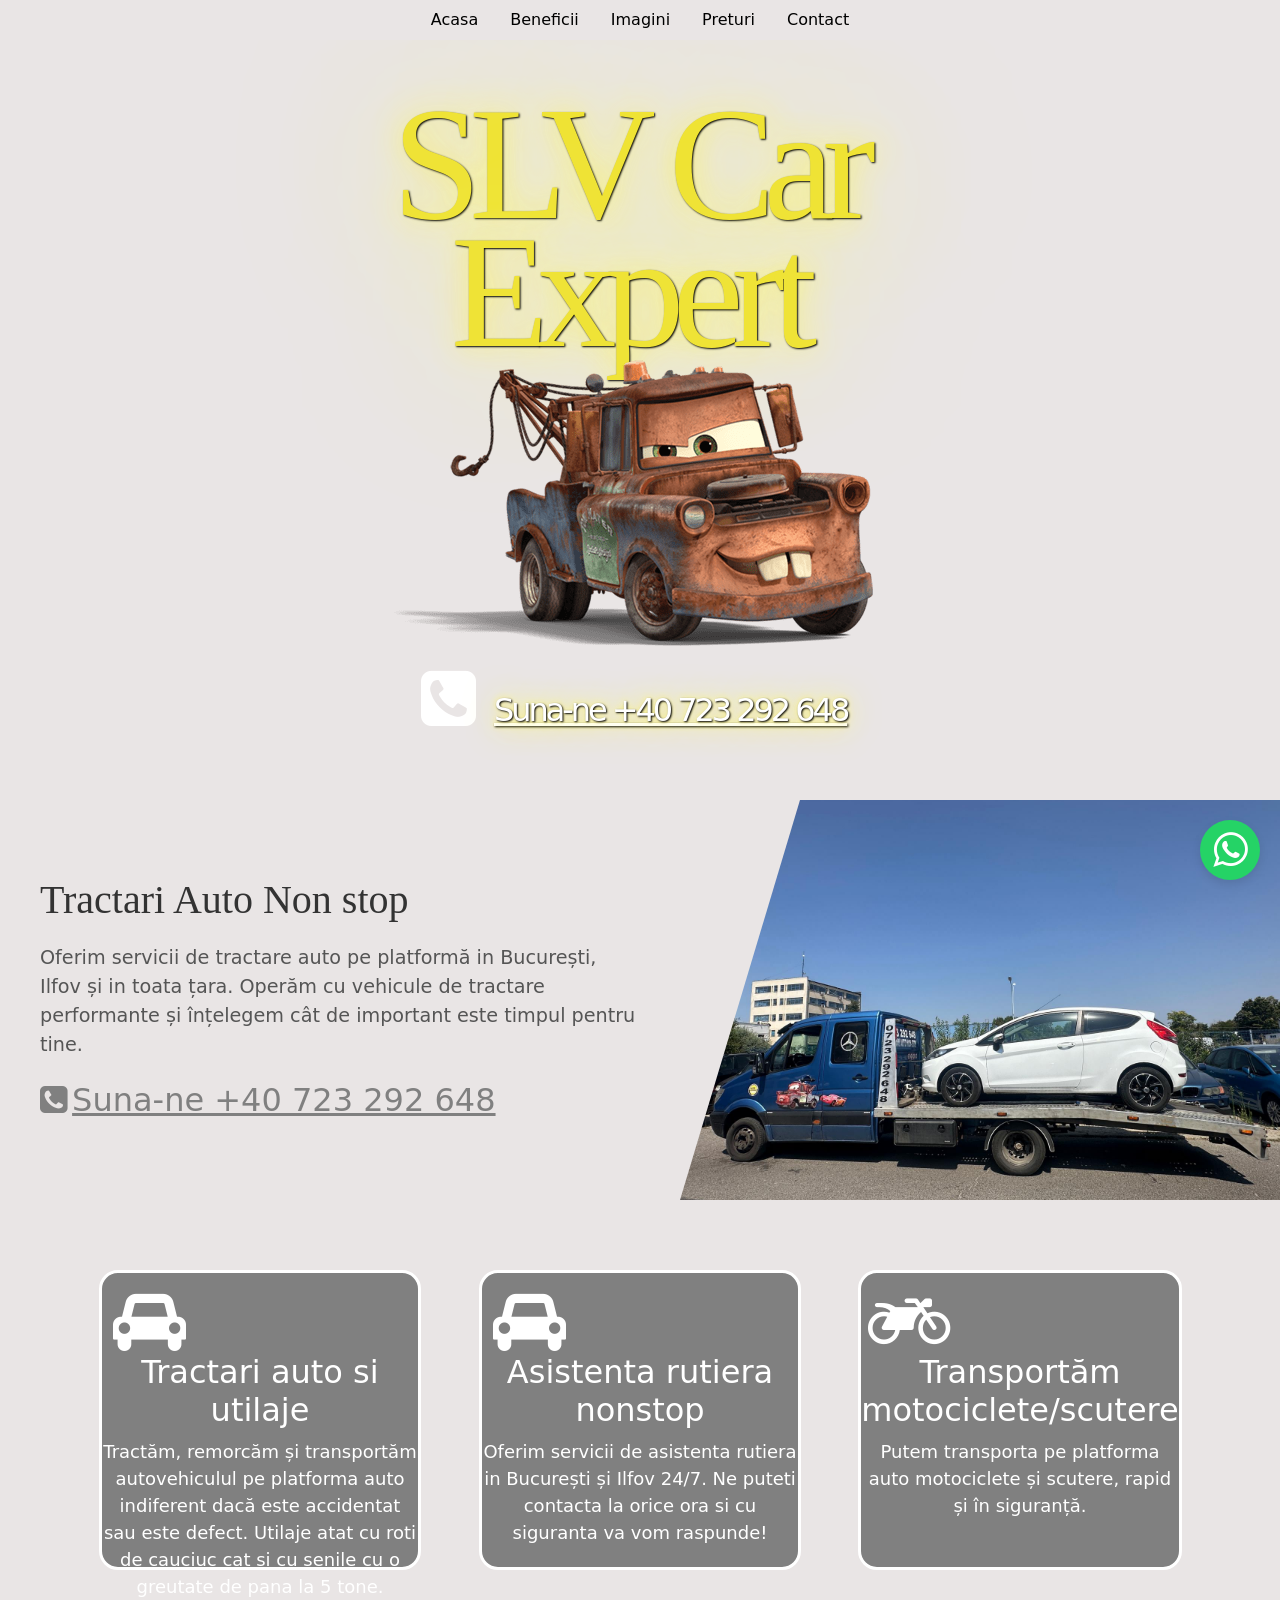
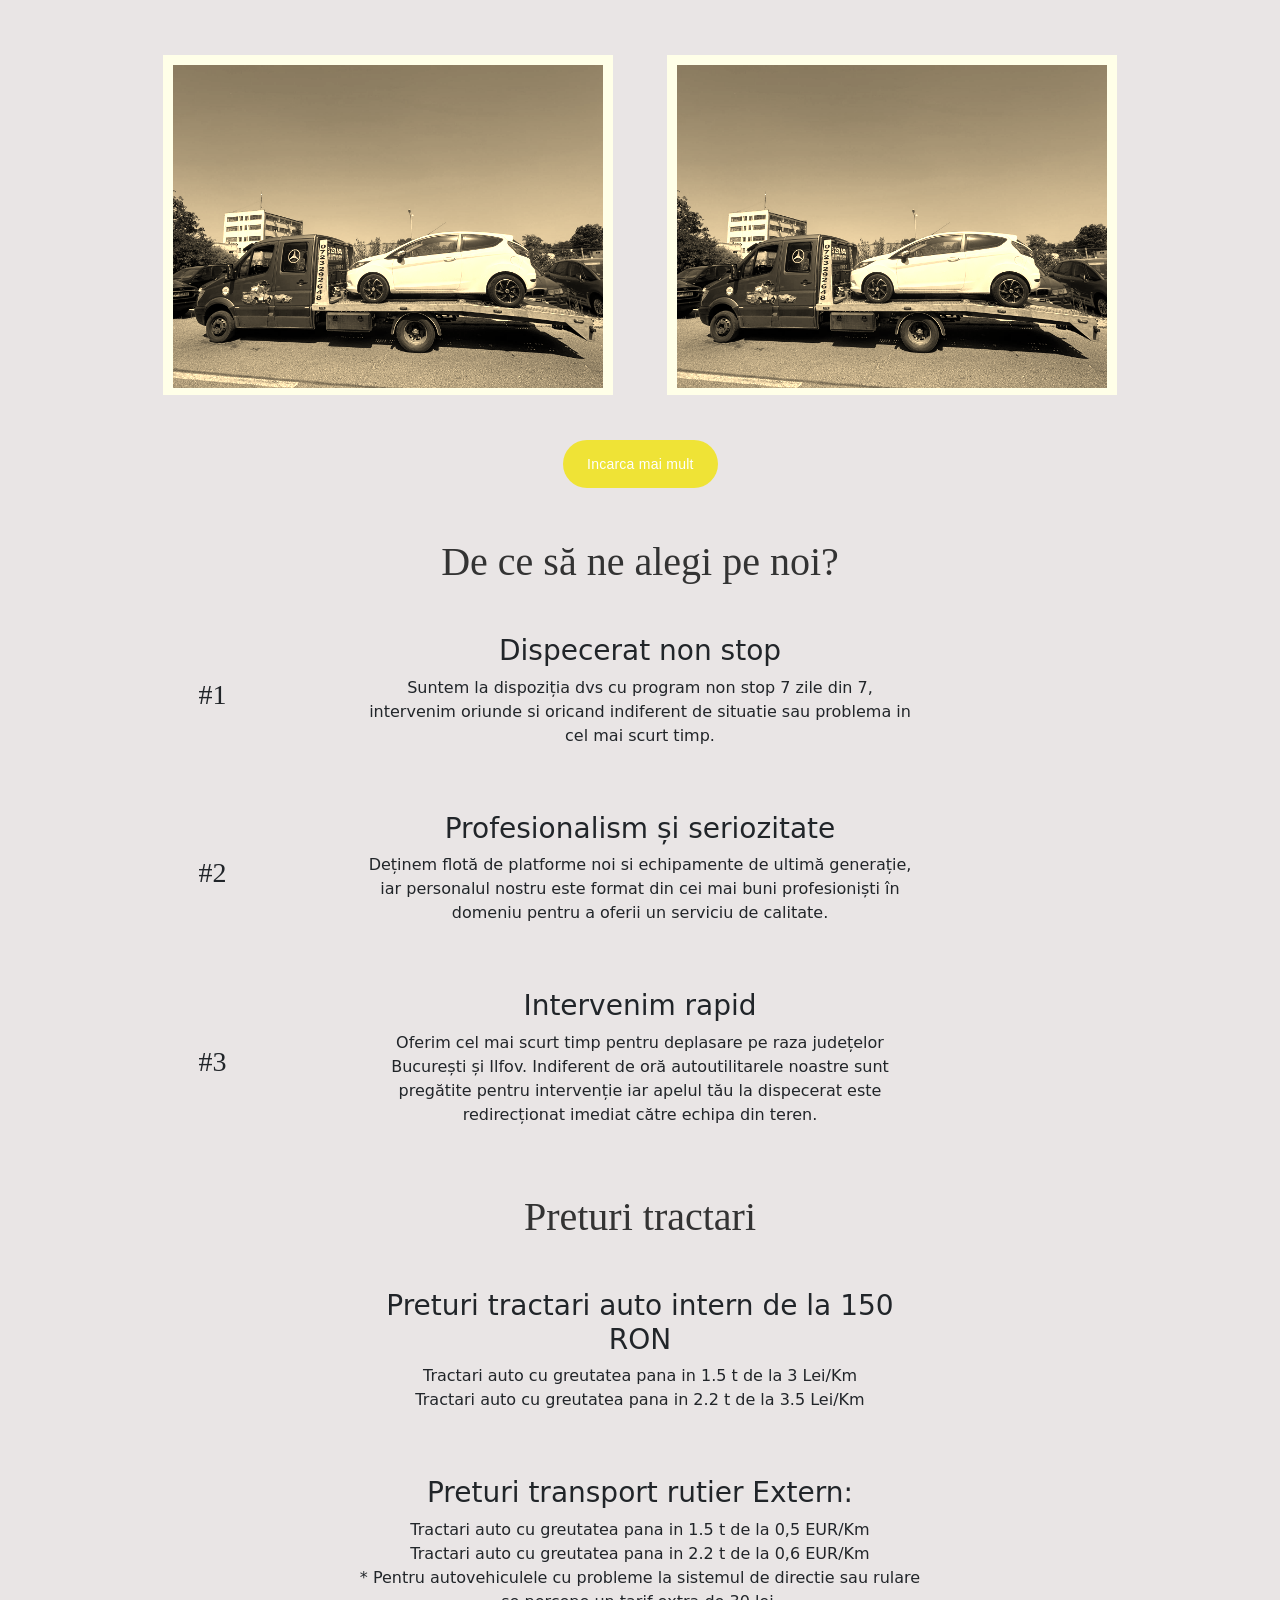
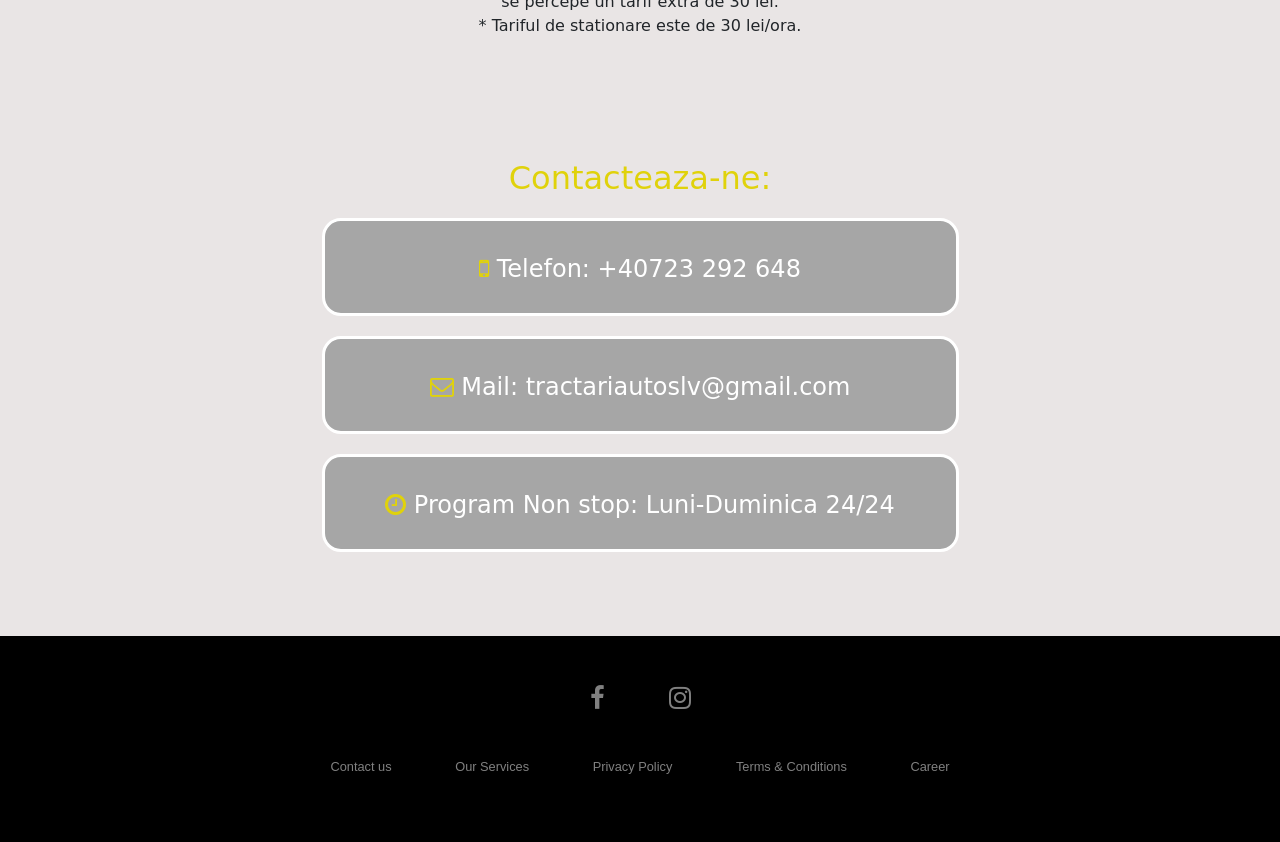
==== index.html @ a5799c64 "first commit" ====
<!DOCTYPE html>
<html>

<head>
    <link rel="stylesheet" href="https://cdnjs.cloudflare.com/ajax/libs/font-awesome/4.7.0/css/font-awesome.min.css">
    <link rel="stylesheet" type="text/css" href="styles.css" />
    <link rel="stylesheet" href="https://cdnjs.cloudflare.com/ajax/libs/font-awesome/4.7.0/css/font-awesome.min.css">

    <meta charset="utf-8">
    <meta name="viewport" content="width=device-width, initial-scale=1">
    <link href="https://cdn.jsdelivr.net/npm/bootstrap@5.0.2/dist/css/bootstrap.min.css" rel="stylesheet"
        integrity="sha384-EVSTQN3/azprG1Anm3QDgpJLIm9Nao0Yz1ztcQTwFspd3yD65VohhpuuCOmLASjC" crossorigin="anonymous">
</head>

<body>

    <ul class="nav justify-content-center">
        <li class="nav-item">
            <a class="nav-link active" href="#home">Acasa</a>
        </li>
        <li class="nav-item">
            <a class="nav-link" href="#benefits">Beneficii</a>
        </li>
        <li class="nav-item">
            <a class="nav-link" href="#galery">Imagini</a>
        </li>
        <li class="nav-item">
            <a class="nav-link" href="#price">Preturi</a>
        </li>
        <li class="nav-item">
            <a class="nav-link" href="#Contact">Contact</a>
        </li>
    </ul>
    <main>
        <a href="https://wa.me/40723292648" target="_blank" class="whatsapp-button">
            <i class="fa fa-whatsapp"></i>
        </a>
        <div id="home" class="home container-content content">
            <div class="row">
                <div class="col-lg-12 col-md-12 col-sm-12 col-xs-12">
                    <div class="row home-container">
                        <div class="col-lg-12 col-md-12 col-sm-12 col-xs-12">
                            <h1 class="home-title">
                                SLV Car
                            </h1>
                            <h1 id="blink_effect" class="home-title">
                                Expert
                            </h1>
                            <img src="./images/mater.png" alt="Image 1" class="img-fluid w-30">
                        </div>
                    </div>
                </div>
            </div>
            <div class="row">
                <div class="col-lg-12 col-md-12 col-sm-12 col-xs-12">
                    <div class="row home-container ">
                        <div class="col-lg-12 col-md-12 col-sm-12 col-xs-12">
                            <div class="col-lg-12 col-md-12 col-sm-12 col-xs-12">
                                <i class="fa fa-phone-square"></i>
                                <a href="tel:40723292648">Suna-ne +40 723 292 648</a>
                            </div>
                        </div>
                    </div>
                </div>
            </div>


        </div>
        <section class="section-diagonal section reveal">
            <div class="text-side">
                <h1 class="title">Tractari Auto Non stop</h1>
                <p>Oferim servicii de tractare auto pe platformă in București, Ilfov și in toata țara. Operăm cu
                    vehicule de tractare performante și înțelegem cât de important este timpul pentru tine.</p>
                <div class="col-lg-12 col-md-12 col-sm-12 col-xs-12 call-center">
                    <i class="fa fa-phone-square"></i>
                    <a href="tel:40723292648">Suna-ne +40 723 292 648</a>
                </div>
            </div>
            <div class="image-side">
                <img src="images/imgTractareAuto.jpeg" alt="Imagine exemplu" />
            </div>
        </section>

        <div id="benefits" class="container content section">
            <div class="row">
                <div class="col-lg-4 col-md-6 col-sm-12 col-xs-12 reveal">
                    <div class="container">
                        <div class="benefits">
                            <i class="fa fa-car"></i>
                            <h2>Tractari auto si utilaje</h2>
                            <p>Tractăm, remorcăm și transportăm autovehiculul pe platforma auto indiferent dacă este
                                accidentat sau este defect.
                                Utilaje atat cu roti de cauciuc cat si cu senile cu o greutate de pana la 5 tone.</p>
                        </div>
                    </div>
                </div>
                <div class="col-lg-4 col-md-6 col-sm-12 col-xs-12 reveal">
                    <div class="container">
                        <div class=" benefits">
                            <i class="fa fa-car"></i>
                            <h2>Asistenta rutiera nonstop</h2>
                            <p>Oferim servicii de asistenta rutiera in București și Ilfov 24/7. Ne puteti contacta la
                                orice ora si cu siguranta va vom raspunde!</p>
                        </div>
                    </div>
                </div>
                <div class="col-lg-4 col-md-6 col-sm-12 col-xs-12 reveal">
                    <div class="container">
                        <div class=" benefits">
                            <i class="fa fa-motorcycle"></i>
                            <h2>Transportăm motociclete/scutere</h2>
                            <p>Putem transporta pe platforma auto motociclete și scutere, rapid și în siguranță.</p>
                        </div>
                    </div>
                </div>
            </div>


        </div>
        <div id="galery" class="container content">
            <div class="row">
                <div class="col-lg-6 col-md-4 col-sm-8 col-xs-8 reveal">
                    <div class="position-relative gallery-item img-custom " style="cursor: pointer;">
                        <img src="./images/imgTractareAuto.jpeg" alt="Image 1" class="w-100">

                    </div>
                </div>
                <div class="col-lg-6 col-md-4 col-sm-8 col-xs-8 reveal">
                    <div class="position-relative gallery-item img-custom" style="cursor: pointer;">
                        <img src="./images/imgTractareAuto.jpeg" alt="Image 1" class="w-100">

                    </div>
                </div>
            </div>

            <div id='loadMoreContainer' class="container space">
                <div class="row">
                    <div class="col-lg-12 col-md-12 col-sm-12 col-xs-12 reveal">
                        <button id="loadMore" class="custom-button">Incarca mai mult</button>
                    </div>

                </div>
            </div>
            <div id="galeryMore" class="hidden">
                <div class="row">
                    <div class="col-lg-6 col-md-4 col-sm-8 col-xs-8 reveal">
                        <div class="position-relative gallery-item img-custom " style="cursor: pointer;">
                            <img src="./images/imgTractareAuto.jpeg" alt="Image 1" class="w-100">

                        </div>
                    </div>
                    <div class="col-lg-6 col-md-4 col-sm-8 col-xs-8 reveal">
                        <div class="position-relative gallery-item img-custom" style="cursor: pointer;">
                            <img src="./images/imgTractareAuto.jpeg" alt="Image 1" class="w-100">

                        </div>
                    </div>
                </div>
                <div class="container">
                    <div class="row">
                        <div class="col-lg-12 col-md-12 col-sm-12 col-xs-12 reveal">
                            <button id="hideMore" class="custom-button">Ascundeti</button>
                        </div>

                    </div>
                </div>
            </div>

        </div>
        <div id="about"
            class="reveal container content section d-flex flex-column justify-content-center align-items-center">
            <div class="about-item">
                <h1 class="title">De ce să ne alegi pe noi?</h1>
                <div class="row mt-5 reveal">
                    <div class="col-lg-3 d-flex align-items-center justify-content-center section-number">
                        <h3>#1</h3>
                    </div>
                    <div class="col-lg-6">
                        <h3>Dispecerat non stop</h3>
                        <p>Suntem la dispoziția dvs cu program non stop 7 zile din 7, intervenim oriunde si oricand
                            indiferent de situatie sau problema in cel mai scurt timp.</p>
                    </div>
                </div>
                <div class="row mt-5 reveal">
                    <div class="col-lg-3 d-flex align-items-center justify-content-center section-number">
                        <h3>#2</h3>
                    </div>
                    <div class="col-lg-6">
                        <h3>Profesionalism și seriozitate</h3>
                        <p>Deținem flotă de platforme noi si echipamente de ultimă generație, iar personalul nostru este
                            format din cei mai buni profesioniști în domeniu pentru a oferii un serviciu de calitate.
                        </p>
                    </div>
                </div>
                <div class="row mt-5 reveal">
                    <div class="col-lg-3 d-flex align-items-center justify-content-center section-number">
                        <h3>#3</h3>
                    </div>
                    <div class="col-lg-6">
                        <h3>Intervenim rapid</h3>
                        <p>Oferim cel mai scurt timp pentru deplasare pe raza județelor București și Ilfov. Indiferent
                            de oră autoutilitarele noastre sunt pregătite pentru intervenție iar apelul tău la
                            dispecerat este redirecționat imediat către echipa din teren.</p>
                    </div>
                </div>
            </div>
        </div>

        <div id="price"
            class="reveal container content section d-flex flex-column justify-content-center align-items-center">
            <div class="about-item">
                <h1 class="title">Preturi tractari</h1>
                <div class="row mt-5 reveal">
                    <div class="col-lg-2"></div>
                    <div class="col-lg-8">
                        <h3>Preturi tractari auto intern de la 150 RON</h3>
                        <p>Tractari auto cu greutatea pana in 1.5 t de la 3 Lei/Km<br>
                            Tractari auto cu greutatea pana in 2.2 t de la 3.5 Lei/Km</p>
                    </div>
                </div>
                <div class="row mt-5 reveal">
                    <div class="col-lg-2"></div>
                    <div class="col-lg-8">
                        <h3>Preturi transport rutier Extern:</h3>
                        <p>Tractari auto cu greutatea pana in 1.5 t de la 0,5 EUR/Km<br>
                            Tractari auto cu greutatea pana in 2.2 t de la 0,6 EUR/Km<br>

                            * Pentru autovehiculele cu probleme la sistemul de directie sau rulare se percepe un tarif
                            extra de 30 lei.<br>
                            * Tariful de stationare este de 30 lei/ora.
                        </p>
                    </div>
                </div>
            </div>
        </div>

        <div id="Contact" class="flex-container content space">
            <div class="row reveal">
                <div class="col-lg-12 col-md-12 col-sm-12 col-xs-12">
                    <p class="contact-p">
                        Contacteaza-ne:
                    </p>
                </div>
            </div>


            <div class="row reveal">
                <div class="col-lg-6 col-md-6 col-sm-12 col-xs-12 contact-area mx-auto">
                    <p class="contact-item-p">
                        <i class="fa fa-mobile contact-item-i"></i> Telefon: +40723 292 648
                    </p>
                </div>
            </div>

            <div class="row reveal">
                <div class="col-lg-6 col-md-6 col-sm-12 col-xs-12 contact-area mx-auto">

                    <p class="contact-item-p">
                        <i class="fa fa-envelope-o"></i> Mail: tractariautoslv@gmail.com
                    </p>
                </div>
            </div>

            <div class="row reveal">
                <div class="col-lg-6 col-md-6 col-sm-12 col-xs-12 contact-area mx-auto">

                    <p class="contact-item-p">
                        <i class="fa fa-clock-o"></i> Program Non stop: Luni-Duminica 24/24
                    </p>
                </div>
            </div>








    </main>
    <footer>
        <div class="footer content">
            <div class="row">
                <ul>
                    <li><a href="#"><i class="fa fa-facebook"></i></a></li>
                    <li><a href="#"><i class="fa fa-instagram"></i></li>
                </ul>
            </div>

            <div class="row">
                <ul>

                    <li><a href="tel:40742188065">Contact us</a></li>
                    <li><a href="#">Our Services</a></li>
                    <li><a href="#">Privacy Policy</a></li>
                    <li><a href="#">Terms & Conditions</a></li>
                    <li><a href="#">Career</a></li>
                </ul>
            </div>

        </div>
    </footer>
    <!-- Bootstrap JavaScript -->

    <script src="jquery-3.7.1.js"></script>
    <script src="code.js"></script>

    <script src="https://cdn.jsdelivr.net/npm/bootstrap@5.0.2/dist/js/bootstrap.bundle.min.js"
        integrity="sha384-MrcW6ZMFYlzcLA8Nl+NtUVF0sA7MsXsP1UyJoMp4YLEuNSfAP+JcXn/tWtIaxVXM"
        crossorigin="anonymous"></script>
</body>

</html>
---- styles.css ----
h1 {
	color: blue
}

.btn.outline {
	background: none;
	padding: 12px 22px;
}

.btn-primary.outline {
	border: 2px solid #424344;
	color: white
}

	.btn-primary.outline:hover, .btn-primary.outline:focus, .btn-primary.outline:active, .btn-primary.outline.active, .open > .dropdown-toggle.btn-primary {
		color: #424344;
		border-color: #424344;
	}

	.btn-primary.outline:active, .btn-primary.outline.active {
		border-color: #424344;
		color: white;
		box-shadow: none;
	}

.container {
	display: flex;
	flex-wrap: wrap;
	justify-content: center;
	align-items: center;
}

article p {
	color: black;
	text-align: center;
	size: 5px;
}

.popUpMessage {
	opacity: 0.8;
	width: 100px;
	height: 75px;
	border: 1px solid;
	background-color: #837e7e;
	border-color: #c4bec0;
	border-radius: 0.5cm;
	box-shadow: 1px 1px 2px rgb(255, 255, 255), 0 0 1em #c4bec0, 0 0 0.2em #c8c2c3;
	;
	;
	text-align: center;
	color: #fff;
	margin-top: 20px;
}

#about {
	text-align: center;
}
#price {
	text-align: center;
}

.close {
	position: absolute;
	top: 0;
	right: 0;
	display: block;
	width: 50px;
	height: 50px;
	font-size: 0;
}

	.close:before,
	.close:after {
		position: absolute;
		top: 50%;
		left: 50%;
		width: 5px;
		height: 20px;
		background-color: #F0F0F0;
		transform: rotate(45deg) translate(-50%, -50%);
		transform-origin: top left;
		content: '';
	}

	.close:after {
		transform: rotate(-45deg) translate(-50%, -50%);
	}

.hidden {
	display: none;
}

.nav{
	background-color: #e9e5e5;
}

.nav-link {
    color: black !important;
}

.call-center{
	color: grey;
}
.call-center a{
	color: grey;
	font-size: 2rem;
}
.call-center i{
	color: grey;
	font-size: 2rem;
}
 .section-diagonal {
      display: flex;
      height: 400px;
      overflow: hidden;
    }

    .text-side {
      flex: 1;
      background: #e9e5e5;
      padding: 40px;
      display: flex;
      flex-direction: column;
      justify-content: center;
      z-index: 2;

    }

    .title {
      margin: 0 0 20px;
      font-size: 2.5rem;
      color: #333;
    }
	

    .text-side p {
      font-size: 1.2rem;
      color: #555;
    }

    .image-side {
      flex: 1;
      position: relative;
      overflow: hidden;
      clip-path: polygon(20% 0%, 100% 0%, 100% 100%, 0% 100%);
      /* asta taie colțul stâng sus în diagonală */
    }

    .image-side img {
      width: 100%;
      height: 100%;
      object-fit: cover;
      display: block;
    }

    /* Responsive: pe ecrane mici devine coloană */
    @media (max-width: 768px) {
      .section-diagonal {
        flex-direction: column;
        height: auto;
      }

      .image-side {
        clip-path: none;
        height: 200px;
      }

      .text-side {
        padding: 20px;
      }
	}


.custom-button {
	align-items: center;
	appearance: none;
	background-color: #efe336;
	border-radius: 24px;
	border-style: none;

	color: white;
	cursor: pointer;
	display: inline-flex;
	fill: currentcolor;
	font-family: "Google Sans",Roboto,Arial,sans-serif;
	font-size: 14px;
	font-weight: 500;
	height: 48px;
	justify-content: center;
	letter-spacing: .25px;
	line-height: normal;
	max-width: 100%;
	overflow: visible;
	padding: 2px 24px;
	position: relative;
	text-align: center;
	text-transform: none;
	transition: box-shadow 280ms cubic-bezier(.4, 0, .2, 1),opacity 15ms linear 30ms,transform 270ms cubic-bezier(0, 0, .2, 1) 0ms;
	user-select: none;
	-webkit-user-select: none;
	touch-action: manipulation;
	width: auto;
	will-change: transform,opacity;
	z-index: 0;
}

	.custom-button:hover {
		background: #F6F9FE;
		color: #efe336;
	}


.home {
	top: 0;
	left: 0;
	bottom: 0;
}

.home-container {
	width: 100%;
	margin-left: 5px;
	margin-right: 5px;
	margin-top: 20px;
	margin-bottom: 20px;
	text-align: center;
}

.home-title {
	letter-spacing: -.15ch;
	line-height: .75;
	text-shadow: 1px 1px 2px black, 0 0 1em #faf065, 0 0 0.2em #f8f077;
	color: #efe336;
	font-size: 10em;
}

.blink-effect {
	letter-spacing: -.15ch;
	line-height: .75;
	text-shadow: none;
	text-shadow: 1px 1px 2px black, 0 0 1em white, 0 0 0.2em rgba(255, 255, 255, 0.688);
	color: black;
	font-size: 10em;
}

.contact-p {
	text-align: center;
	width: 100%;
	padding-top: 20px;
	color: #e0d20b;
	font-size: 2em;
}

.contact-item-p {
	text-align: center;
	width: 100%;
	padding-top: 20px;
	color: #FFFFFF;
	font-size: 1.5em;
}
.contact-item-p i{
	color: #e0d20b;
}

.contact-item-i {
	font-size: 1.7em;
}

.flex-container {
	width: 100%;
	padding-right: 15px;
	padding-left: 15px;
	margin-right: auto;
	margin-left: auto;
}

.home-container a {
	letter-spacing: -.15ch;
	line-height: .75;
	text-shadow: 1px 1px 2px black, 0 0 1em #faf065, 0 0 0.2em #f8f077;
	color: white;
	font-size: 2em;
}

.home-container i {
	font-size: 4em;
	margin: 0% 1%;
	color: white;
}

.section {
	margin-bottom: 50px;
	margin-top: 50px;
}

.image-background {
	background-image: url("https://media.geeksforgeeks.org/wp-content/uploads/20240322101847/Default_An_illustration_depictin-(2)-660.jpg");
}

.img-custom {
	width: 450px;
	height: 340px;
	margin: 15px;
	border: 10px solid #fefae0;
	-webkit-filter: sepia(100%);
	filter: sepia(100%);
	transition-duration: 1s;
	position: absolute;
}

@media screen and (max-width: 600px) {
	.img-custom {
		width: 373px;
		height: 280px;
	}
}

@media screen and (max-width: 420px) {
	.img-custom {
		width: 320px;
		height: 240px;
	}

	.contact-p {
		font-size: 1.5em;
	}
}

.img-custom:hover {
	border: 5px solid #fff;
	-webkit-transform: scale(1.1);
	-ms-transform: scale(1.1);
	transform: scale(1.1);
	-webkit-filter: none;
	filter: none;
	position: absolute;
}


.img-custom:hover {
	color: #424242;
	-webkit-transition: all .3s ease-in;
	-moz-transition: all .3s ease-in;
	-ms-transition: all .3s ease-in;
	-o-transition: all .3s ease-in;
	transition: all .3s ease-in;
	opacity: 1;
	transform: scale(1.15);
	-ms-transform: scale(1.15); /* IE 9 */
	-webkit-transform: scale(1.15);
}

.inputCheckBox {
	position: fixed;
	opacity: 0;
	background-color: #000;
}

.checkBoxLabel {
	position: absolute;
	margin: 0;
	padding: 0;
	border: none;
	outline: none;
	background-color: black;
	cursor: pointer;
	&::before

{
	position: fixed;
	z-index: 1;
	top: 0;
	left: 0;
	right: 0;
	bottom: 0;
	background-color: rgba(darken(#3498db,40%),.75);
	content: '';
	opacity: 0;
	pointer-events: none;
	transition: opacity .5s cubic-bezier(0.190, 1.000, 0.220, 1.000);
}

.burger {
	position: fixed;
	top: 1em;
	left: 1em;
	z-index: 3;
	width: 2em;
	height: 2em;
	margin: 0;
	padding: 0;
	transition: opacity .5s cubic-bezier(0.190, 1.000, 0.220, 1.000);
	&::before, .bar, &::after

{
	position: absolute;
	left: 0;
	display: block;
	width: 100%;
	height: 12%;
	background: white;
	content: '';
	transition: all .5s cubic-bezier(0.190, 1.000, 0.220, 1.000);
}

.bar {
	top: 44%;
}

&::before {
	top: 0;
	transform-origin: top left;
}

&::after {
	bottom: 0;
	transform-origin: bottom left;
}

}
}

.inputCheckBox:focus + .checkBoxLabel,
.checkBoxLabel:hover {
	.burger

{
	opacity: .75;
}

}

nav {
	position: fixed;
	top: 0;
	left: 0;
	bottom: 0;
	z-index: 2;
	display: flex;
	flex-flow: column nowrap;
	justify-content: center;
	align-items: flex-start;
	transform: translate3d(0,0,0); /* material acceleration */
	transform: translateX(-100%);
	will-change: transform;
	transition: transform .5s cubic-bezier(0.190, 1.000, 0.220, 1.000);
	&::before

{
	position: absolute;
	top: 0;
	bottom: 0;
	left: 0;
	z-index: -1;
	width: 25em;
	background: #efe336;
	content: '';
	transform: skewX(15deg) translateX(-100%);
	transform-origin: bottom left;
	will-change: transform;
	transition: transform .5s cubic-bezier(0.190, 1.000, 0.220, 1.000);

	@media(min-width: 40em) {
		width: 40em;
	}
}

a {
	margin: .5em 0;
	padding: .2em 2em;
	font-size: 1.5em;
	color: white;
	text-decoration: none;
	font-weight: 500;
	transform: translateX(-100%);
	transition: color .15s, transform .5s;
	transition-timing-function: cubic-bezier(0.190, 1.000, 0.220, 1.000);

	@for $i from 1 through 6 {
		&:nth-child(#{$i}) {
			transition-delay: 0s, #

{
	50 + (50 * $i)
}

ms;
}
}

&:hover, &:focus {
	color: black;
}

}
}


main {
	overflow: hidden;
	.content

{
	transform: translate3d(0,0,0); /* material acceleration */
	will-change: transform, filter;
	transition: all .5s cubic-bezier(0.190, 1.000, 0.220, 1.000);
}

}

footer {
	overflow: hidden;
	.content

{
	transform: translate3d(0,0,0); /* material acceleration */
	will-change: transform, filter;
	transition: all .5s cubic-bezier(0.190, 1.000, 0.220, 1.000);
}

}



.footer {
	background: #000;
	padding: 30px 0px;
	font-family: 'Play', sans-serif;
	text-align: center;
}

	.footer .row {
		width: 100%;
		margin: 1% 0%;
		padding: 0.6% 0%;
		color: gray;
		font-size: 0.8em;
	}

		.footer .row a {
			text-decoration: none;
			color: gray;
			transition: 0.5s;
		}

			.footer .row a:hover {
				color: #efe336;
			}

		.footer .row ul {
			width: 100%;
		}

			.footer .row ul li {
				display: inline-block;
				margin: 0px 30px;
			}

		.footer .row a i {
			font-size: 2em;
			margin: 0% 1%;
		}

@media (max-width:720px) {
	.footer {
		text-align: left;
		padding: 5%;
	}

		.footer .row ul li {
			display: block;
			margin: 10px 0px;
			text-align: left;
		}

		.footer .row a i {
			margin: 0% 3%;
		}
}
/* helper */
.visuallyhidden {
	border: 0;
	clip: rect(0 0 0 0);
	height: 1px;
	margin: -1px;
	overflow: hidden;
	padding: 0;
	position: absolute;
	width: 1px;
}

.Copyright p {
	color: #efe336;
}

.reveal {
	position: relative;
	transform: translateY(100px);
	opacity: 0;
	transition: 0.5s all ease;
}

	.reveal.active {
		transform: translateY(0);
		opacity: 1;
	}

.custom-textArea {
	border: 3px solid;
	background-color: white;
	border-color: #efe336;
	border-radius: 0.5cm;
	box-shadow: 1px 1px 2px black, 0 0 1em #cb2450, 0 0 0.2em #a1183c;
	;
	;
	margin-left: 5px;
	margin-right: 5px;
	margin-top: 20px;
	margin-bottom: 20px;
}

.contact-area {
	padding-top: 10px;
	padding-bottom: 10px;
	border: 3px solid;
	background-color: #a6a6a6;
	border-color: #ffffff;
	border-radius: 0.5cm;
	margin-left: 5px;
	margin-right: 5px;
	margin-top: 20px;
	margin-bottom: 20px;
	text-align: center;
}

.benefits {
	width: 100%;
	height: 300px;
	border: 3px solid;
	background-color: grey;
	border-color: #ffffff;
	border-radius: 0.5cm;

	margin-left: 5px;
	margin-right: 5px;
	margin-top: 20px;
	margin-bottom: 20px;
	text-align: center;
}

	.benefits:hover {
		border: 2px solid #efe336;
		-webkit-transform: scale(1.1);
		-ms-transform: scale(1.1);
		transform: scale(1.1);
	}



@media screen and (max-width: 600px) {
	.benefits {
		margin-left: 15px;
		height: 190px;
		width: 80%;
	}

		.benefits:hover {
			margin-left: 15px;
			height: 190px;
			-webkit-transform: scale(1.1);
			-ms-transform: scale(1.1);
			transform: scale(1.1);
		}
}

@media screen and (max-width: 400px) {
	.benefits {
		margin-left: 15px;
		height: 350px;
		width: 80%;
	}

		.benefits:hover {
			margin-left: 15px;
			height: 350px;
			-webkit-transform: scale(1.1);
			-ms-transform: scale(1.1);
			transform: scale(1.1);
			width: 80%;
		}
}


.benefits:hover {
	color: #424242;
	-webkit-transition: all .3s ease-in;
	-moz-transition: all .3s ease-in;
	-ms-transition: all .3s ease-in;
	-o-transition: all .3s ease-in;
	transition: all .3s ease-in;
	opacity: 1;
	transform: scale(1.15);
	-ms-transform: scale(1.15); /* IE 9 */
	-webkit-transform: scale(1.15);


}

	.benefits:hover  i {
	color: yellow;
}

.benefits p {
	font-size: 18px;
	color: white;
}

.benefits h2 {
	color: white;
}

.benefits i {
	font-size: 4em;
	margin-top: 5%;
	color: white;
	margin-right: 70%;
}

.space {
	padding-top: 30px;
}

.input-row {
	width: 100%;
	color: #fff;
	padding-top: 15px;
	text-align: center;
}

/* misc */
body {
	overflow-x: hidden;
	background: #000000;
	color: white;
	font: 1em/1.4 "lato";
}

main {
	background: #e9e5e5;
	padding: 5% 0;
}

article {
	width: 80%;
	margin: 0 auto;
	font-size: 1.3em;

	@media(min-width: 60em) {
		width: 50%;
	}
}

h1 {
	font: 2.5em/1.4 "roboto condensed";
	font-weight: 700;
}

.section-number{
		font: 2.5em/1.4 "roboto condensed";
	font-weight: 700;
	text-align: center;
	
}
.whatsapp-button {
	text-align: center;
    position: fixed;
    bottom: 20px; /* Poziționează butonul la 20px de jos */
    right: 20px;  /* Poziționează butonul la 20px de dreapta */
    background-color: #25D366; /* Culoarea verde specifică WhatsApp */
    color: white; /* Culoarea textului (iconului) */
    border-radius: 50%; /* Face butonul rotund */
    width: 60px;
	height: 60px;
    font-size: 40px; /* Dimensiunea iconului */
    box-shadow: 0 4px 10px rgba(0, 0, 0, 0.1); /* Adaugă o umbră subtilă pentru un efect 3D */
    z-index: 1000; /* Asigură că butonul va fi deasupra altor elemente */
    transition: transform 0.3s ease, background-color 0.3s ease; /* Efect de tranziție pe hover */
}


/* Efect de hover pe butonul WhatsApp */
.whatsapp-button:hover {
    transform: scale(1.1); /* Lărgește butonul la hover */
    background-color: #128C7E; /* Schimbă culoarea la hover */
}
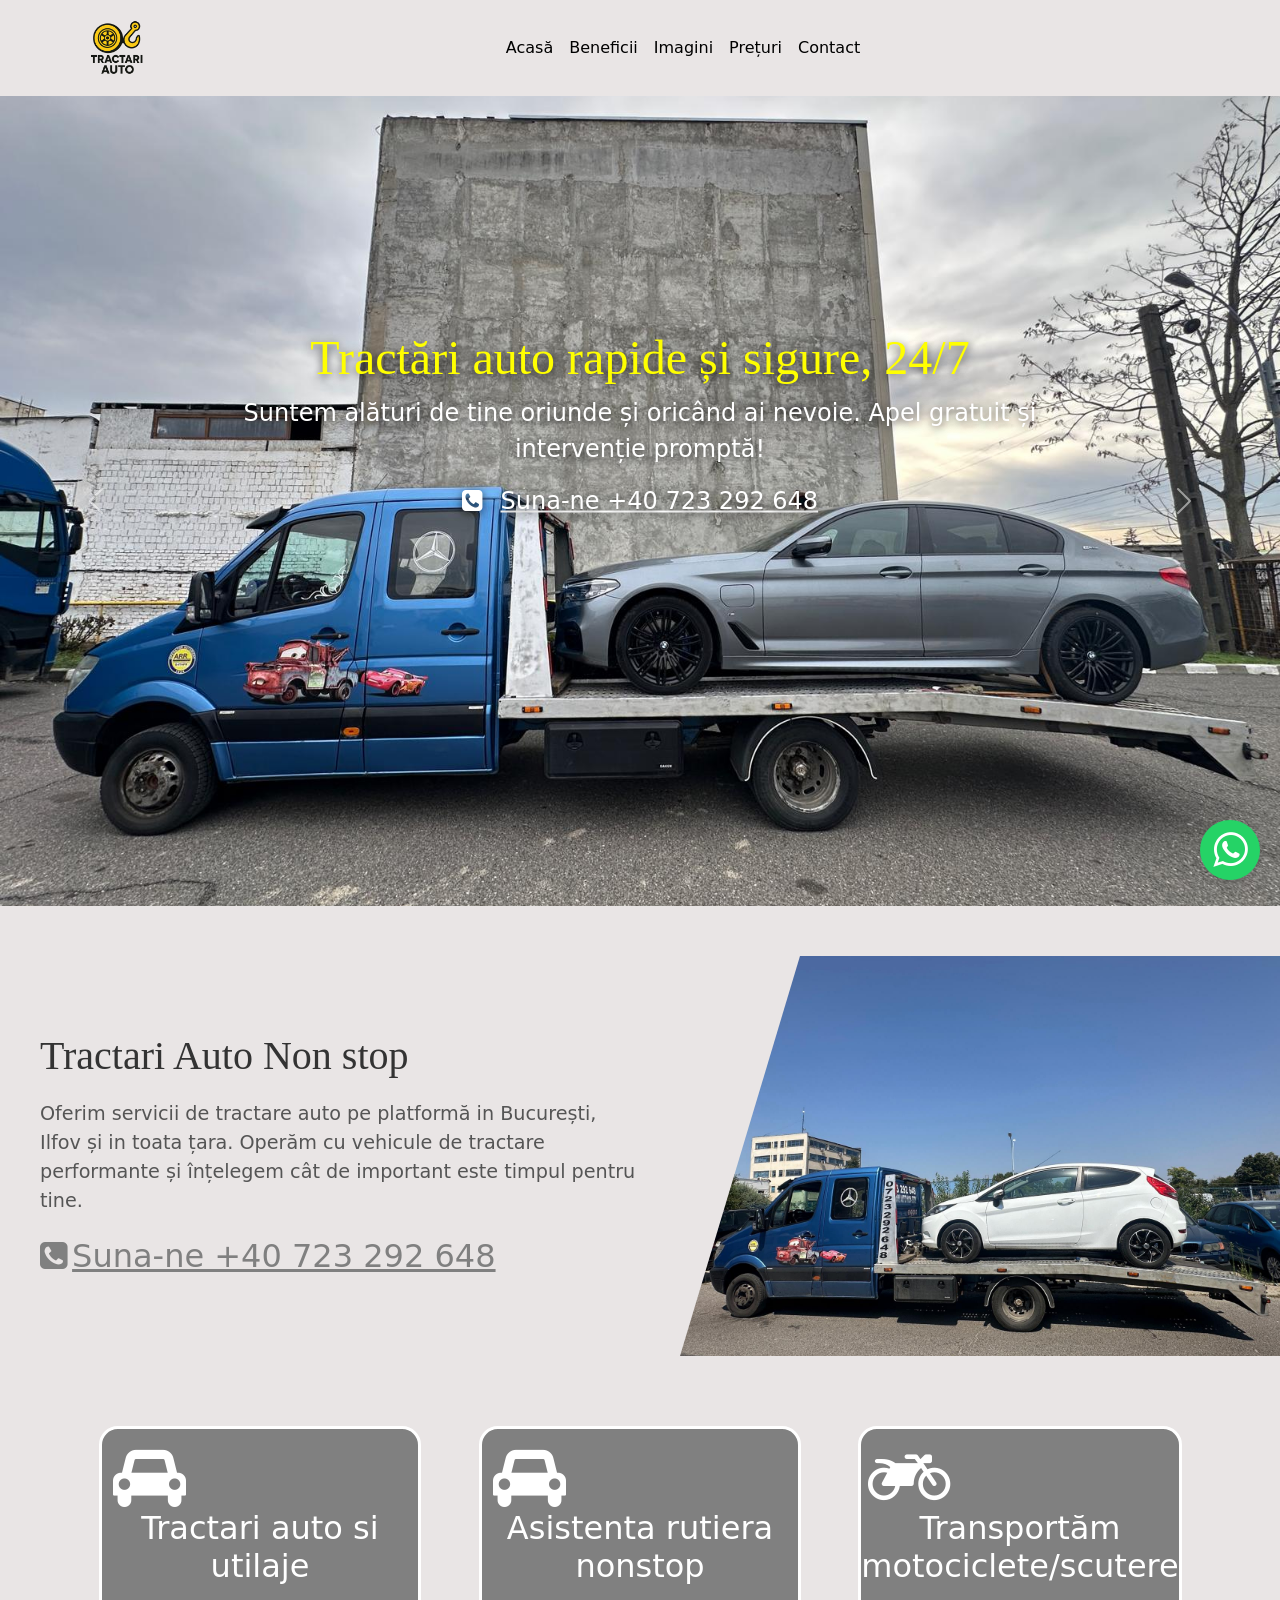
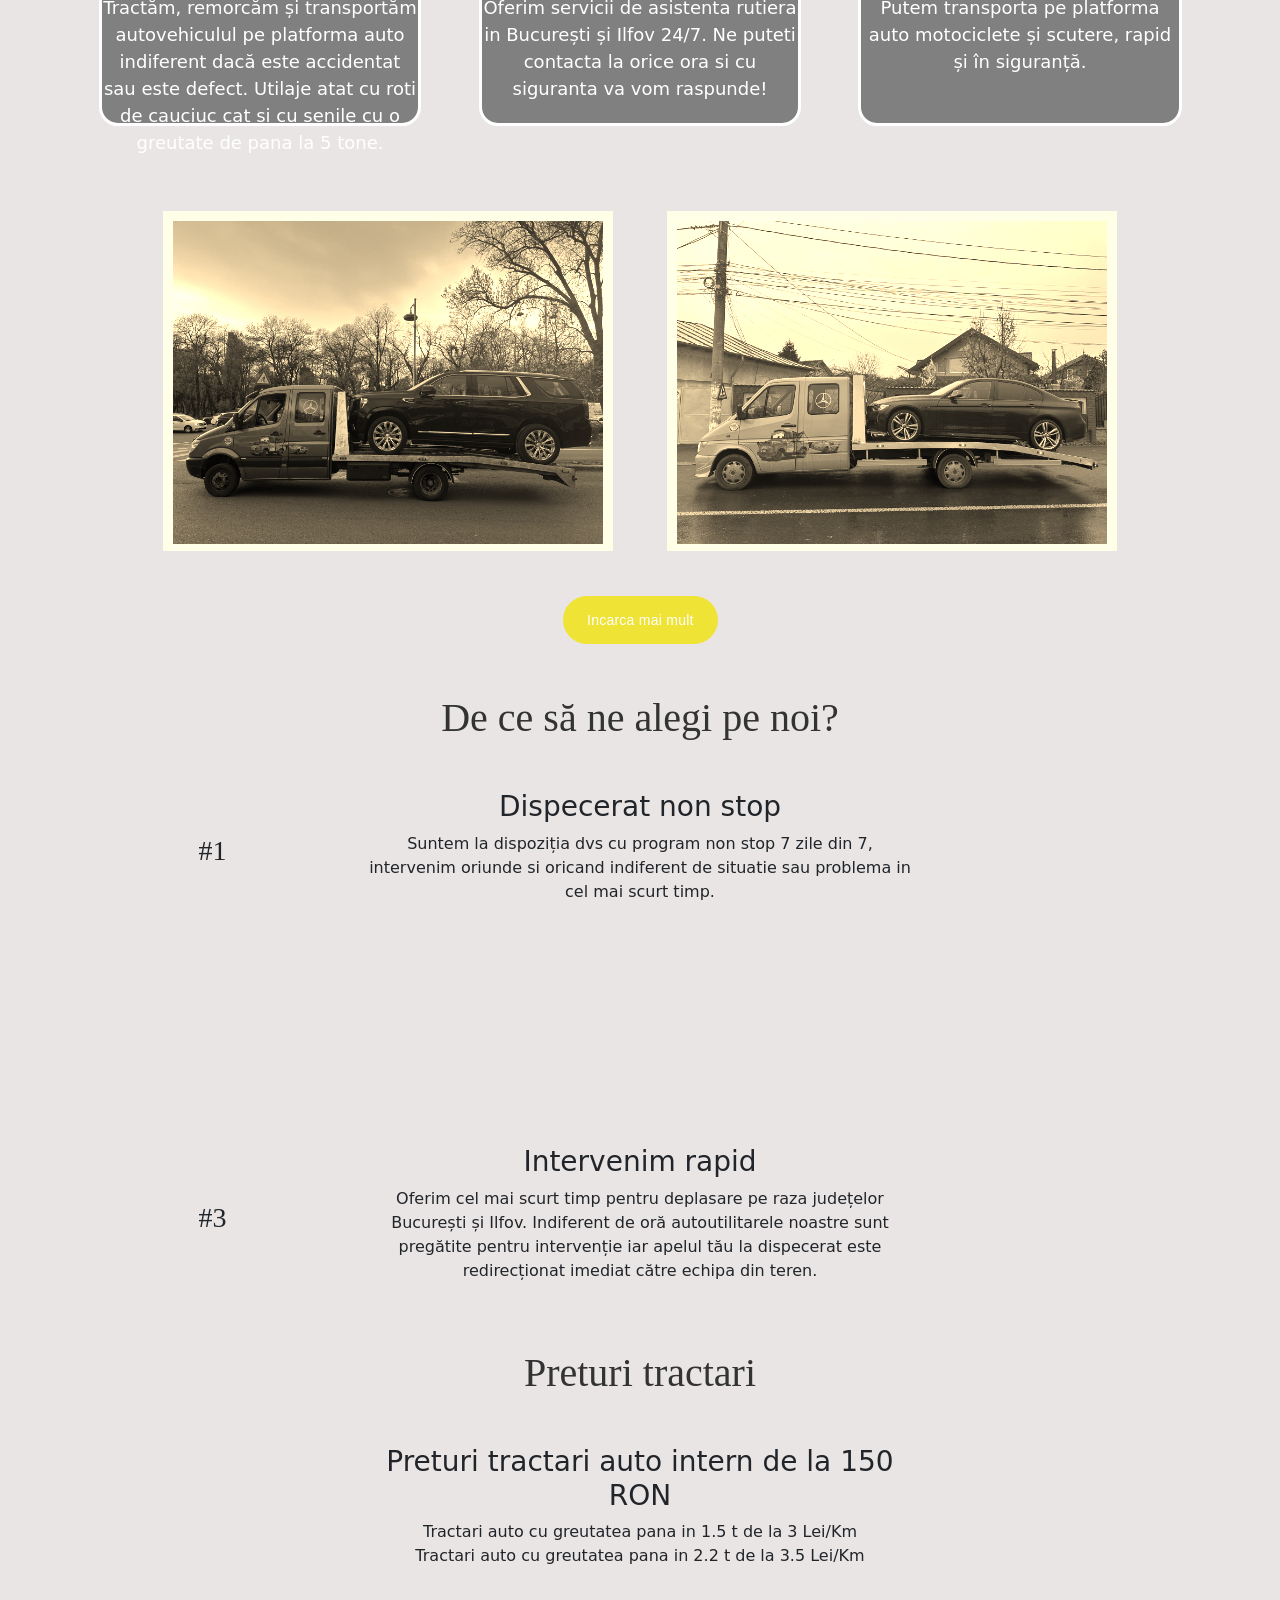
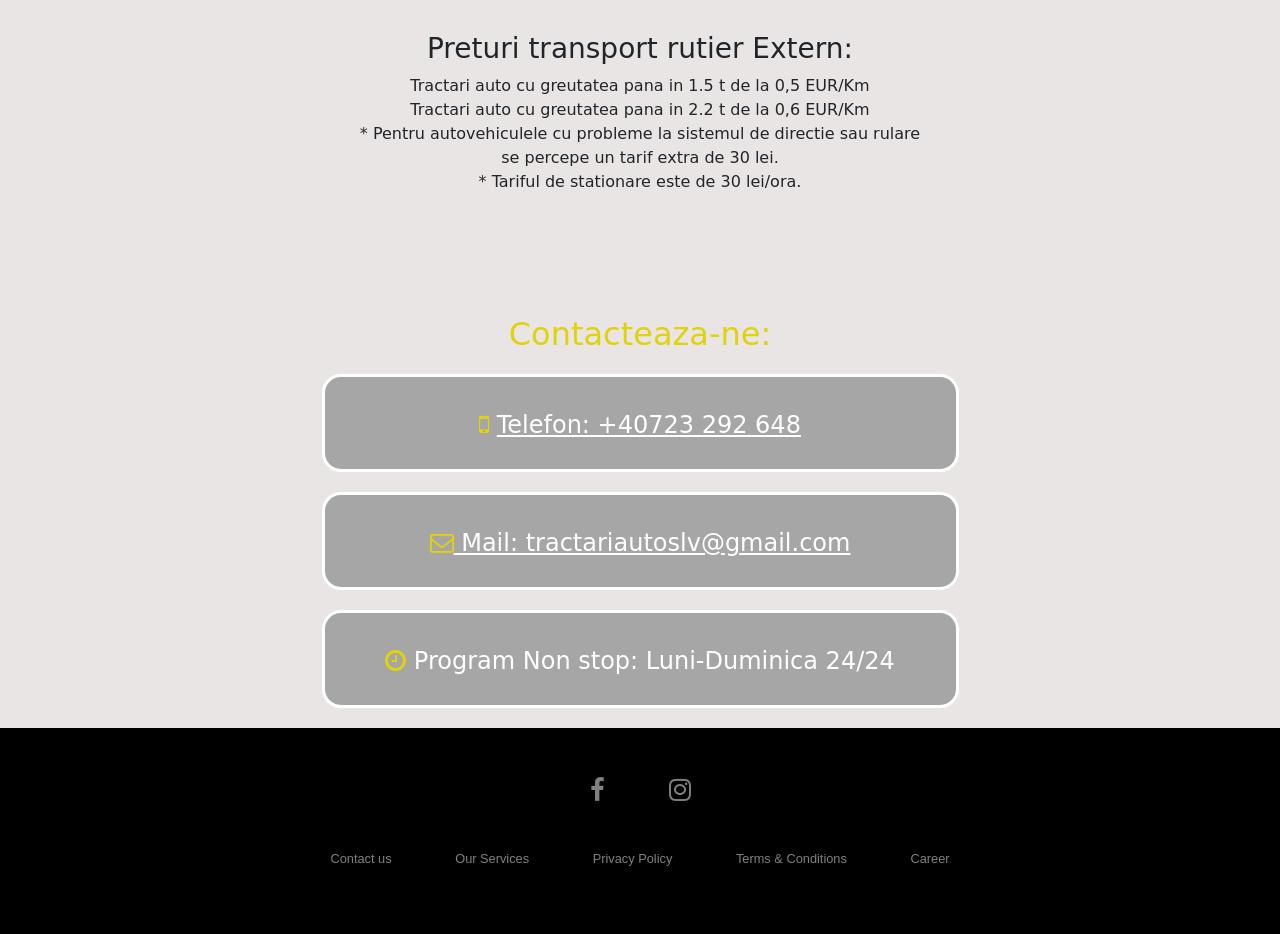
==== commit b51f0293: "Adaugare carousel" ====
--- a/index.html
+++ b/index.html
@@ -14,55 +14,97 @@
 
 <body>
 
-    <ul class="nav justify-content-center">
-        <li class="nav-item">
-            <a class="nav-link active" href="#home">Acasa</a>
-        </li>
-        <li class="nav-item">
-            <a class="nav-link" href="#benefits">Beneficii</a>
-        </li>
-        <li class="nav-item">
-            <a class="nav-link" href="#galery">Imagini</a>
-        </li>
-        <li class="nav-item">
-            <a class="nav-link" href="#price">Preturi</a>
-        </li>
-        <li class="nav-item">
-            <a class="nav-link" href="#Contact">Contact</a>
-        </li>
-    </ul>
+    <nav class="navbar navbar-expand-md navbar-light custom-navbar">
+        <div class="container">
+            <a class="navbar-brand" href="#">
+            <img src="images/logo.png" class="logo" alt="Tractari Auto Logo">
+        </a>
+
+            <!-- Buton burger pentru mobil -->
+            <button class="navbar-toggler" type="button" data-bs-toggle="collapse" data-bs-target="#meniuPrincipal"
+                aria-controls="meniuPrincipal" aria-expanded="false" aria-label="Deschide meniul">
+                <span class="navbar-toggler-icon"></span>
+            </button>
+
+            <!-- Meniul propriu-zis -->
+            <div class="collapse navbar-collapse justify-content-center" id="meniuPrincipal">
+                <ul class="navbar-nav">
+                    <li class="nav-item">
+                        <a class="nav-link active" href="#home">Acasă</a>
+                    </li>
+                    <li class="nav-item">
+                        <a class="nav-link" href="#benefits">Beneficii</a>
+                    </li>
+                    <li class="nav-item">
+                        <a class="nav-link" href="#galery">Imagini</a>
+                    </li>
+                    <li class="nav-item">
+                        <a class="nav-link" href="#price">Prețuri</a>
+                    </li>
+                    <li class="nav-item">
+                        <a class="nav-link" href="#contact">Contact</a>
+                    </li>
+                </ul>
+            </div>
+        </div>
+    </nav>
     <main>
         <a href="https://wa.me/40723292648" target="_blank" class="whatsapp-button">
             <i class="fa fa-whatsapp"></i>
         </a>
         <div id="home" class="home container-content content">
-            <div class="row">
-                <div class="col-lg-12 col-md-12 col-sm-12 col-xs-12">
-                    <div class="row home-container">
-                        <div class="col-lg-12 col-md-12 col-sm-12 col-xs-12">
-                            <h1 class="home-title">
-                                SLV Car
-                            </h1>
-                            <h1 id="blink_effect" class="home-title">
-                                Expert
-                            </h1>
-                            <img src="./images/mater.png" alt="Image 1" class="img-fluid w-30">
-                        </div>
-                    </div>
-                </div>
-            </div>
-            <div class="row">
-                <div class="col-lg-12 col-md-12 col-sm-12 col-xs-12">
-                    <div class="row home-container ">
-                        <div class="col-lg-12 col-md-12 col-sm-12 col-xs-12">
-                            <div class="col-lg-12 col-md-12 col-sm-12 col-xs-12">
-                                <i class="fa fa-phone-square"></i>
-                                <a href="tel:40723292648">Suna-ne +40 723 292 648</a>
+            <div id="carouselTextBg" class="carousel slide" data-bs-ride="carousel">
+                <div class="carousel-inner">
+                    <div class="carousel-item active" style="background-image: url('images/imag5.jpeg');">
+                        <div class="carousel-caption text-center">
+                            <h1>Tractări auto rapide și sigure, 24/7</h1>
+                            <p>Suntem alături de tine oriunde și oricând ai nevoie. Apel gratuit și intervenție promptă!</p>
+                            <div class="phone-contact" >
+                                <i class="fa fa-phone-square" aria-hidden="true"></i>
+                                <a href="tel:40723292648"
+                                    >Suna-ne +40 723 292
+                                    648</a>
                             </div>
                         </div>
                     </div>
-                </div>
-            </div>
+                    <div class="carousel-item" style="background-image: url('images/imag2.jpeg')">
+                        <div class="carousel-caption text-center">
+                            <h1>Ai probleme cu mașina? Suntem aici să te ajutăm!</h1>
+                            <p>Servicii de tractare auto rapide, eficiente și la prețuri corecte – disponibil 24 de ore pe zi.</p>
+                            <div class="phone-contact" >
+                                <i class="fa fa-phone-square" aria-hidden="true"></i>
+                                <a href="tel:40723292648"
+                                    >Suna-ne +40 723 292
+                                    648</a>
+                            </div>
+                        </div>
+                    </div>
+                    <div class="carousel-item" style="background-image: url('images/imag3.jpeg')">
+                        <div class="carousel-caption text-center">
+                            <h1>Tractări auto de încredere în toată țara!</h1>
+                            <p>Apel rapid, ajutor imediat.</p>
+                            <div class="phone-contact" >
+                                <i class="fa fa-phone-square" aria-hidden="true"></i>
+                                <a href="tel:40723292648"
+                                    >Suna-ne +40 723 292
+                                    648</a>
+                            </div>
+                        </div>
+                    </div>
+                </div>
+
+                <!-- Butoane prev/next -->
+                <button class="carousel-control-prev" type="button" data-bs-target="#carouselTextBg"
+                    data-bs-slide="prev">
+                    <span class="carousel-control-prev-icon"></span>
+                </button>
+                <button class="carousel-control-next" type="button" data-bs-target="#carouselTextBg"
+                    data-bs-slide="next">
+                    <span class="carousel-control-next-icon"></span>
+                </button>
+            </div>
+        </div>
+
 
 
         </div>
@@ -121,13 +163,13 @@
             <div class="row">
                 <div class="col-lg-6 col-md-4 col-sm-8 col-xs-8 reveal">
                     <div class="position-relative gallery-item img-custom " style="cursor: pointer;">
-                        <img src="./images/imgTractareAuto.jpeg" alt="Image 1" class="w-100">
+                        <img src="./images/imag4.jpeg" alt="Image 1" class="w-100">
 
                     </div>
                 </div>
                 <div class="col-lg-6 col-md-4 col-sm-8 col-xs-8 reveal">
                     <div class="position-relative gallery-item img-custom" style="cursor: pointer;">
-                        <img src="./images/imgTractareAuto.jpeg" alt="Image 1" class="w-100">
+                        <img src="./images/imag1.jpeg" alt="Image 1" class="w-100">
 
                     </div>
                 </div>
@@ -145,13 +187,13 @@
                 <div class="row">
                     <div class="col-lg-6 col-md-4 col-sm-8 col-xs-8 reveal">
                         <div class="position-relative gallery-item img-custom " style="cursor: pointer;">
-                            <img src="./images/imgTractareAuto.jpeg" alt="Image 1" class="w-100">
+                            <img src="./images/imag3.jpeg" alt="Image 1" class="w-100">
 
                         </div>
                     </div>
                     <div class="col-lg-6 col-md-4 col-sm-8 col-xs-8 reveal">
                         <div class="position-relative gallery-item img-custom" style="cursor: pointer;">
-                            <img src="./images/imgTractareAuto.jpeg" alt="Image 1" class="w-100">
+                            <img src="./images/imag2.jpeg" alt="Image 1" class="w-100">
 
                         </div>
                     </div>
@@ -247,7 +289,7 @@
             <div class="row reveal">
                 <div class="col-lg-6 col-md-6 col-sm-12 col-xs-12 contact-area mx-auto">
                     <p class="contact-item-p">
-                        <i class="fa fa-mobile contact-item-i"></i> Telefon: +40723 292 648
+                        <i class="fa fa-mobile contact-item-i"></i> <a href="tel:40723292648">Telefon: +40723 292 648</a>
                     </p>
                 </div>
             </div>
@@ -256,7 +298,7 @@
                 <div class="col-lg-6 col-md-6 col-sm-12 col-xs-12 contact-area mx-auto">
 
                     <p class="contact-item-p">
-                        <i class="fa fa-envelope-o"></i> Mail: tractariautoslv@gmail.com
+                        <i class="fa fa-envelope-o"></i><a href="mailto:tractariautoslv@gmail.com"> Mail: tractariautoslv@gmail.com</a>
                     </p>
                 </div>
             </div>
@@ -290,7 +332,7 @@
             <div class="row">
                 <ul>
 
-                    <li><a href="tel:40742188065">Contact us</a></li>
+                    <li><a href="tel:40723292648">Contact us</a></li>
                     <li><a href="#">Our Services</a></li>
                     <li><a href="#">Privacy Policy</a></li>
                     <li><a href="#">Terms & Conditions</a></li>
--- a/styles.css
+++ b/styles.css
@@ -1,6 +1,4 @@
-h1 {
-	color: blue
-}
+
 
 .btn.outline {
 	background: none;
@@ -261,6 +259,14 @@
 	color: #e0d20b;
 }
 
+@media screen and (max-width: 420px) {
+
+
+	.contact-item-p {
+		font-size: 1.2em;
+	}
+}
+
 .contact-item-i {
 	font-size: 1.7em;
 }
@@ -429,70 +435,7 @@
 
 }
 
-nav {
-	position: fixed;
-	top: 0;
-	left: 0;
-	bottom: 0;
-	z-index: 2;
-	display: flex;
-	flex-flow: column nowrap;
-	justify-content: center;
-	align-items: flex-start;
-	transform: translate3d(0,0,0); /* material acceleration */
-	transform: translateX(-100%);
-	will-change: transform;
-	transition: transform .5s cubic-bezier(0.190, 1.000, 0.220, 1.000);
-	&::before
-
-{
-	position: absolute;
-	top: 0;
-	bottom: 0;
-	left: 0;
-	z-index: -1;
-	width: 25em;
-	background: #efe336;
-	content: '';
-	transform: skewX(15deg) translateX(-100%);
-	transform-origin: bottom left;
-	will-change: transform;
-	transition: transform .5s cubic-bezier(0.190, 1.000, 0.220, 1.000);
-
-	@media(min-width: 40em) {
-		width: 40em;
-	}
-}
-
-a {
-	margin: .5em 0;
-	padding: .2em 2em;
-	font-size: 1.5em;
-	color: white;
-	text-decoration: none;
-	font-weight: 500;
-	transform: translateX(-100%);
-	transition: color .15s, transform .5s;
-	transition-timing-function: cubic-bezier(0.190, 1.000, 0.220, 1.000);
-
-	@for $i from 1 through 6 {
-		&:nth-child(#{$i}) {
-			transition-delay: 0s, #
-
-{
-	50 + (50 * $i)
-}
-
-ms;
-}
-}
-
-&:hover, &:focus {
-	color: black;
-}
-
-}
-}
+
 
 
 main {
@@ -658,14 +601,12 @@
 
 @media screen and (max-width: 600px) {
 	.benefits {
-		margin-left: 15px;
-		height: 190px;
-		width: 80%;
+		height: 200px;
+		width: 90%;
 	}
 
 		.benefits:hover {
-			margin-left: 15px;
-			height: 190px;
+			height: 200px;
 			-webkit-transform: scale(1.1);
 			-ms-transform: scale(1.1);
 			transform: scale(1.1);
@@ -674,18 +615,16 @@
 
 @media screen and (max-width: 400px) {
 	.benefits {
-		margin-left: 15px;
 		height: 350px;
-		width: 80%;
+		width: 100%;
 	}
 
 		.benefits:hover {
-			margin-left: 15px;
 			height: 350px;
 			-webkit-transform: scale(1.1);
 			-ms-transform: scale(1.1);
 			transform: scale(1.1);
-			width: 80%;
+			width: 100%;
 		}
 }
 
@@ -725,6 +664,11 @@
 	margin-right: 70%;
 }
 
+.logo {
+    height: 70px;  
+    width: auto;
+}
+
 .space {
 	padding-top: 30px;
 }
@@ -739,14 +683,12 @@
 /* misc */
 body {
 	overflow-x: hidden;
-	background: #000000;
 	color: white;
 	font: 1em/1.4 "lato";
 }
 
 main {
 	background: #e9e5e5;
-	padding: 5% 0;
 }
 
 article {
@@ -791,4 +733,58 @@
 .whatsapp-button:hover {
     transform: scale(1.1); /* Lărgește butonul la hover */
     background-color: #128C7E; /* Schimbă culoarea la hover */
+}
+
+
+    .carousel-item {
+      height: 90vh;
+      min-height: 400px;
+      background-size: cover;
+      background-position: center;
+      position: relative;
+      color: white;
+    }
+
+    .carousel-caption {
+      position: absolute;
+      top: 50%;
+      transform: translateY(-50%);
+      text-shadow: 0 2px 10px rgba(0, 0, 0, 0.7);
+    }
+	.carousel-caption h1{
+		color: yellow;
+		 font-size: 3rem;
+	}
+	.carousel-caption p {
+        font-size: 1.5rem;
+      }
+
+    @media (max-width: 768px) {
+      .carousel-caption h1 {
+        font-size: 1.8rem;
+      }
+      .carousel-caption p {
+        font-size: 1rem;
+      }
+    }	
+
+.custom-navbar {
+  background-color: #e9e5e5 !important;
+  color: #ffffff;
+}
+.nav-item{
+	color: white;
+}
+
+.phone-contact{
+	margin-bottom: 20px; 
+	font-size: 1.5rem;
+}
+.phone-contact a{
+	color: white;
+	margin-left: 10px;
+}
+
+.contact-item-p a{
+	color: white;
 }
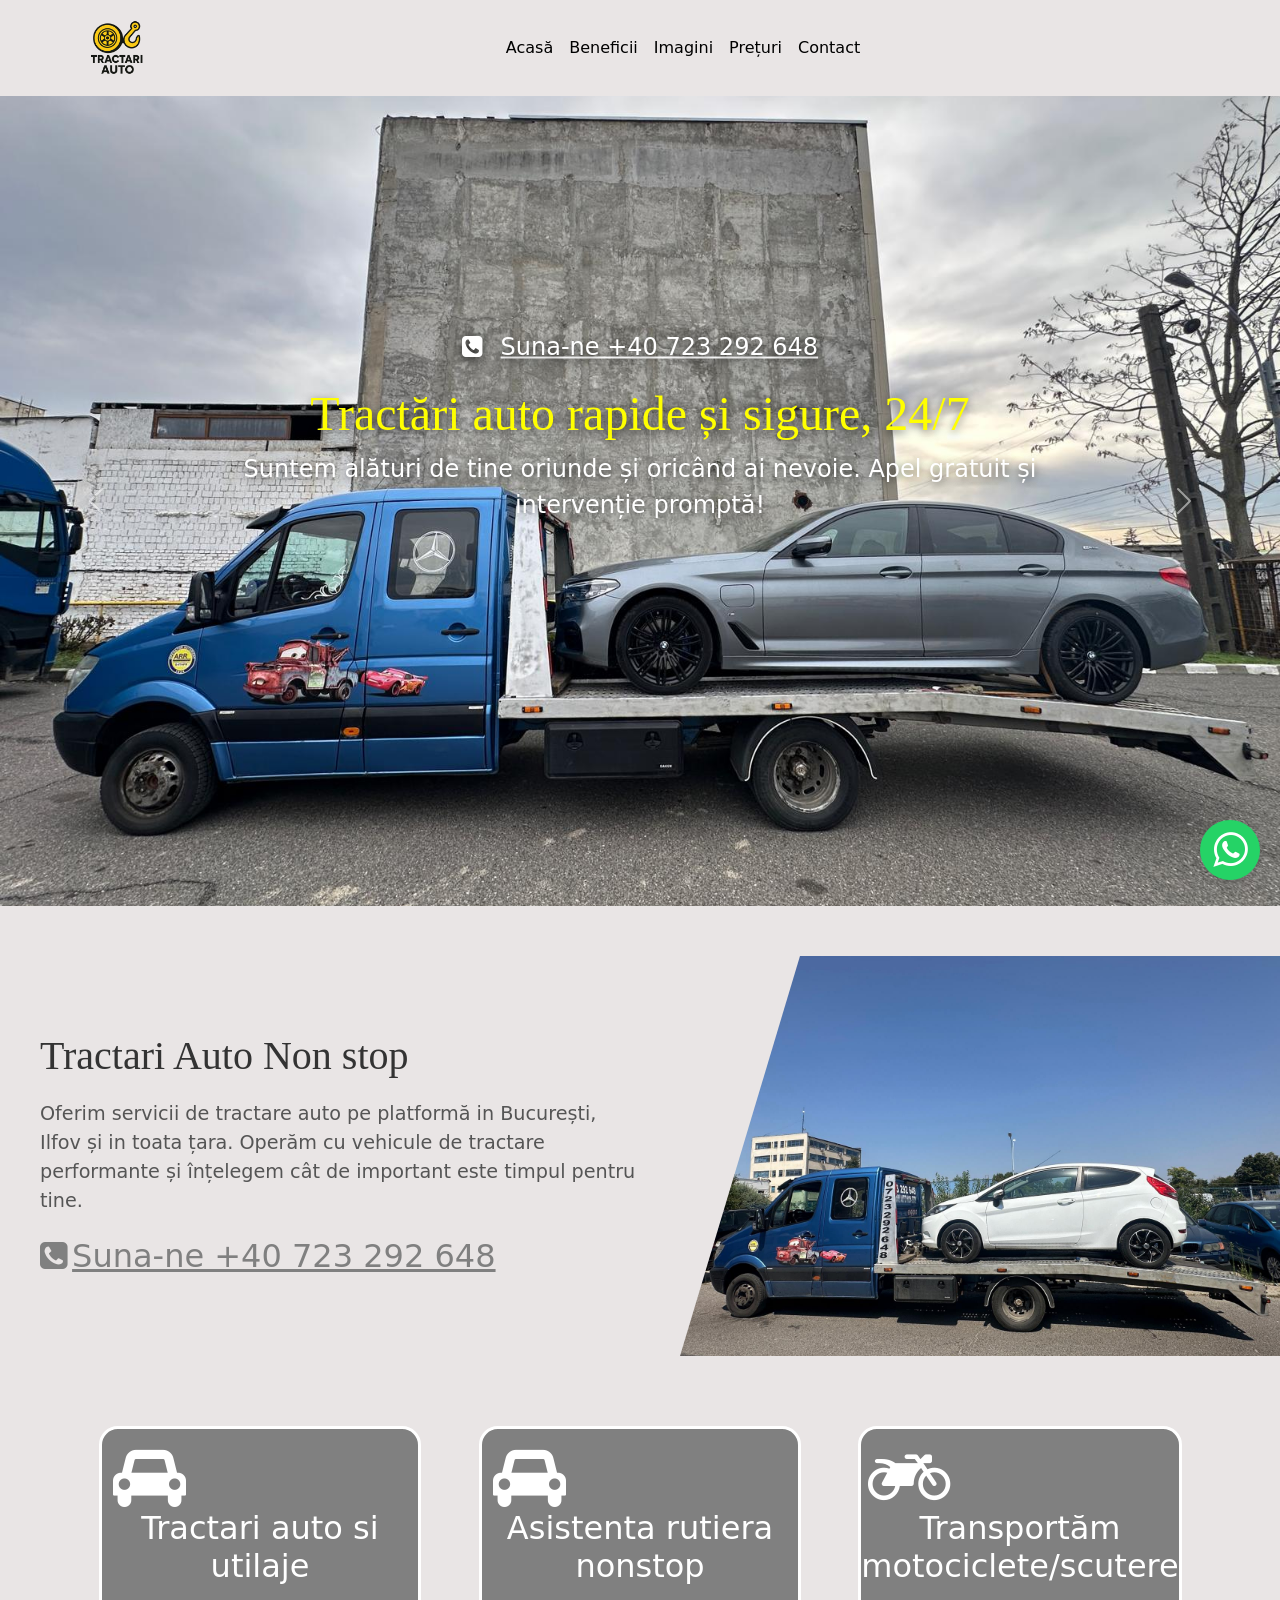
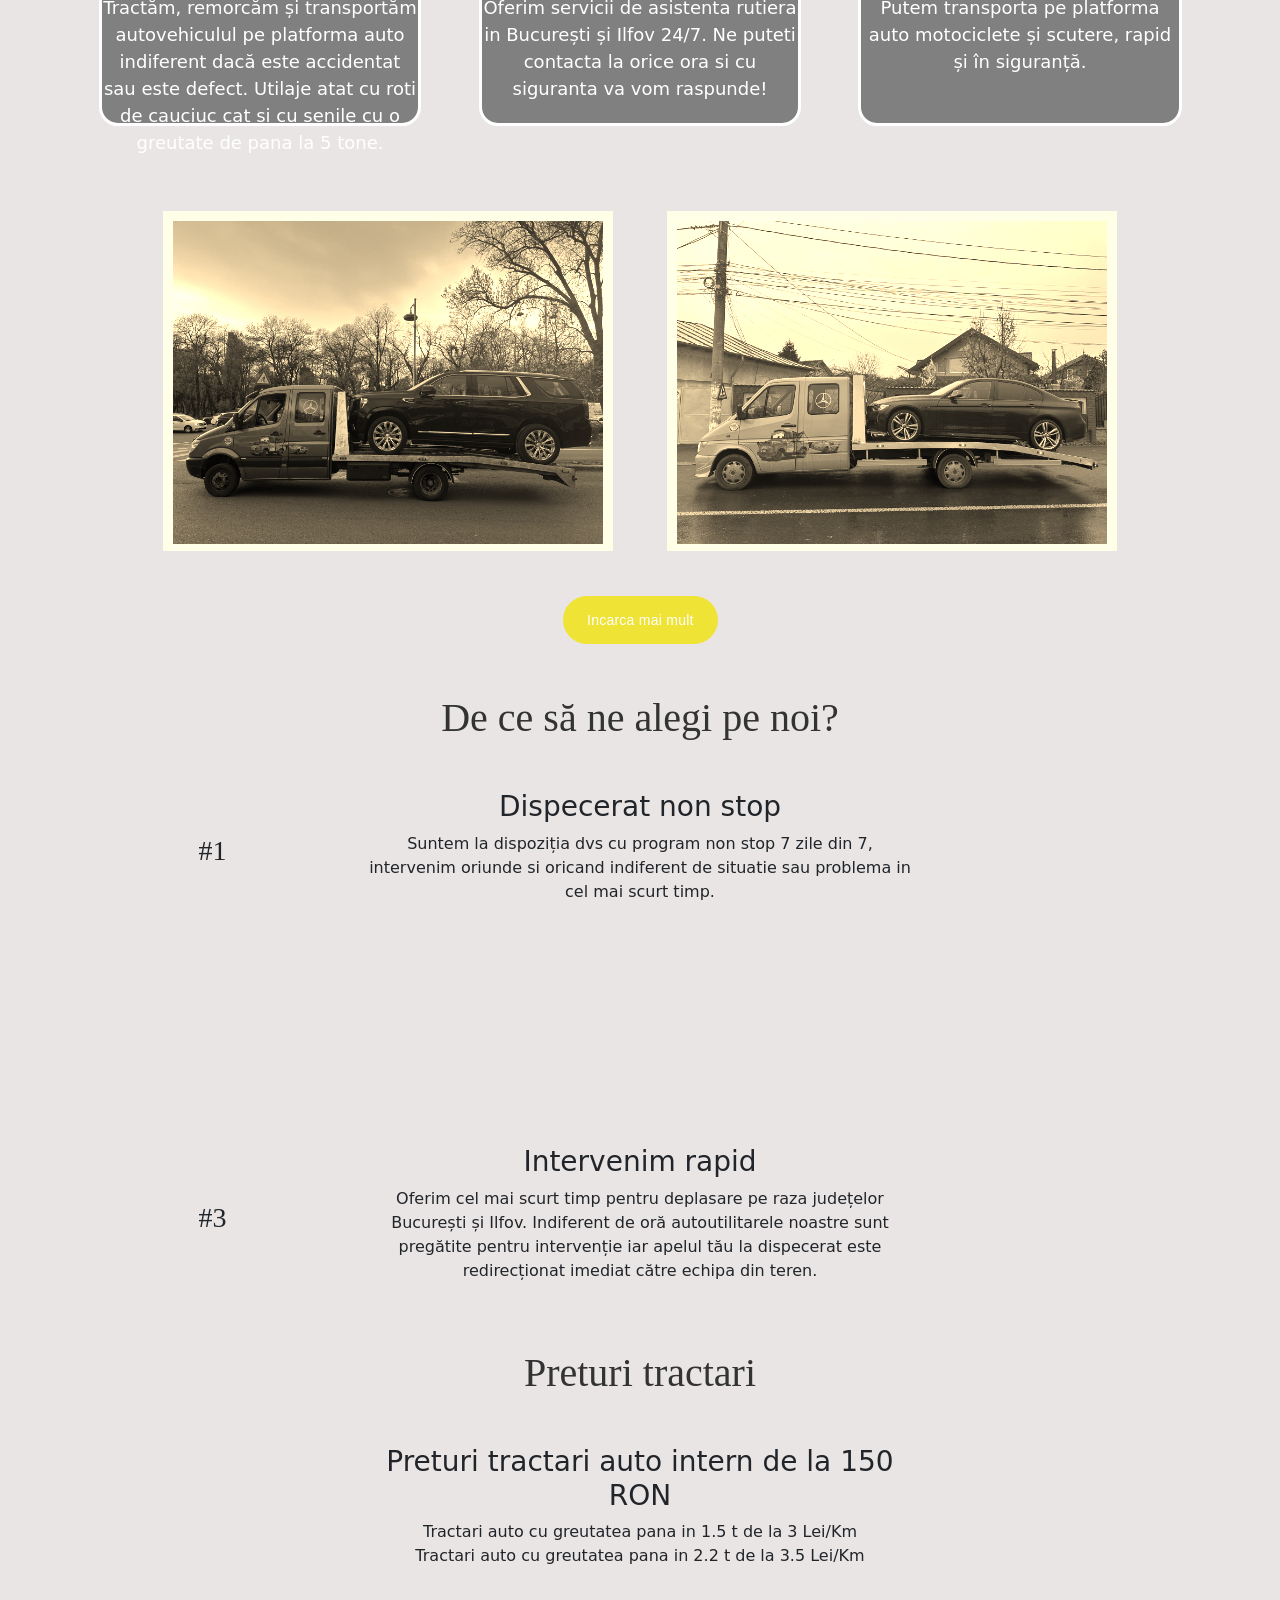
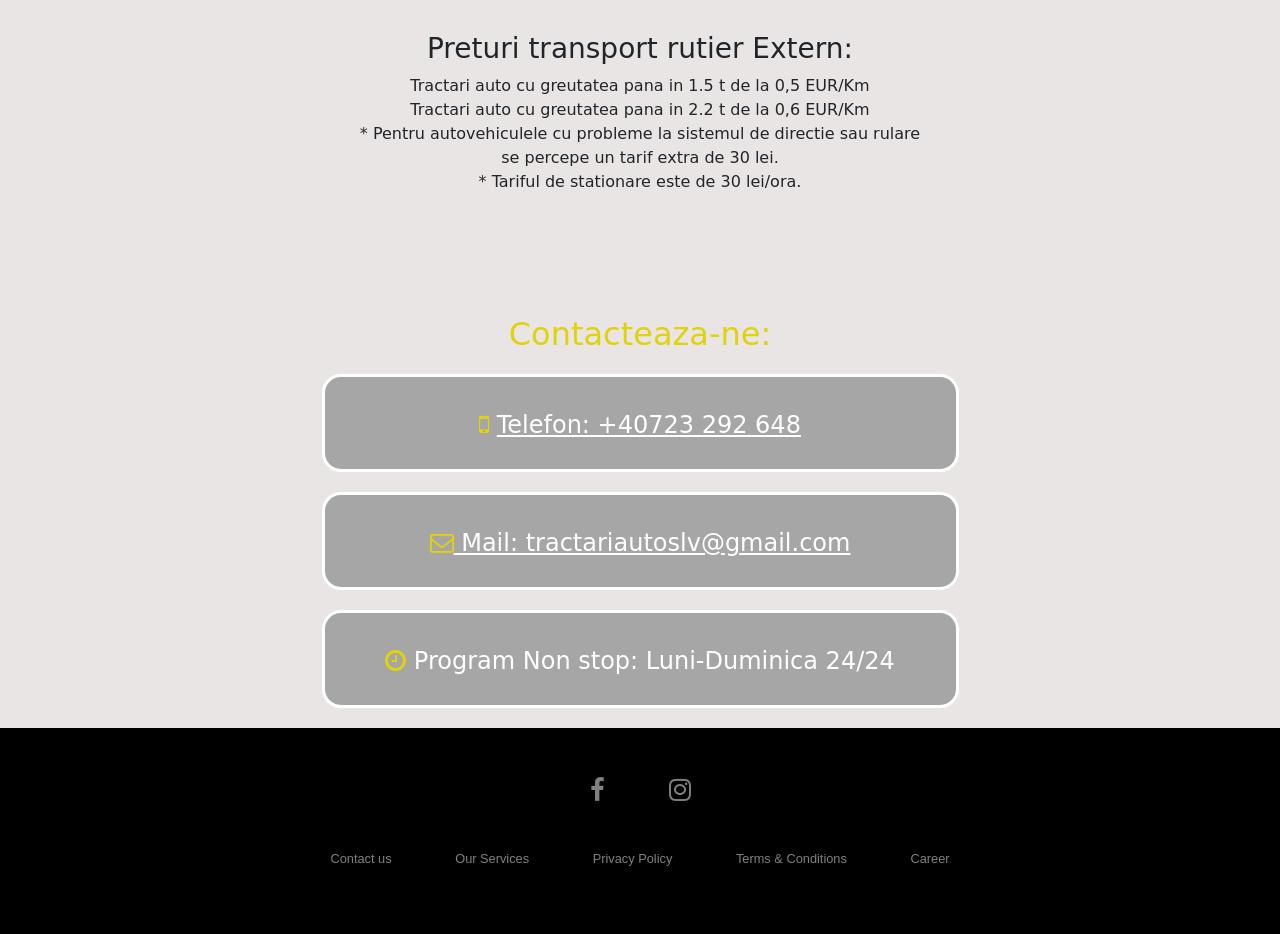
==== commit 3830bccf: "Adaugare carousel" ====
--- a/index.html
+++ b/index.html
@@ -57,38 +57,40 @@
                 <div class="carousel-inner">
                     <div class="carousel-item active" style="background-image: url('images/imag5.jpeg');">
                         <div class="carousel-caption text-center">
-                            <h1>Tractări auto rapide și sigure, 24/7</h1>
-                            <p>Suntem alături de tine oriunde și oricând ai nevoie. Apel gratuit și intervenție promptă!</p>
                             <div class="phone-contact" >
                                 <i class="fa fa-phone-square" aria-hidden="true"></i>
                                 <a href="tel:40723292648"
                                     >Suna-ne +40 723 292
                                     648</a>
                             </div>
+                            <h1>Tractări auto rapide și sigure, 24/7</h1>
+                            <p>Suntem alături de tine oriunde și oricând ai nevoie. Apel gratuit și intervenție promptă!</p>
+                            
                         </div>
                     </div>
                     <div class="carousel-item" style="background-image: url('images/imag2.jpeg')">
                         <div class="carousel-caption text-center">
-                            <h1>Ai probleme cu mașina? Suntem aici să te ajutăm!</h1>
-                            <p>Servicii de tractare auto rapide, eficiente și la prețuri corecte – disponibil 24 de ore pe zi.</p>
                             <div class="phone-contact" >
                                 <i class="fa fa-phone-square" aria-hidden="true"></i>
                                 <a href="tel:40723292648"
                                     >Suna-ne +40 723 292
                                     648</a>
                             </div>
+                            <h1>Ai probleme cu mașina? Suntem aici să te ajutăm!</h1>
+                            <p>Servicii de tractare auto rapide, eficiente și la prețuri corecte – disponibil 24 de ore pe zi.</p>
+                            
                         </div>
                     </div>
                     <div class="carousel-item" style="background-image: url('images/imag3.jpeg')">
                         <div class="carousel-caption text-center">
-                            <h1>Tractări auto de încredere în toată țara!</h1>
-                            <p>Apel rapid, ajutor imediat.</p>
                             <div class="phone-contact" >
                                 <i class="fa fa-phone-square" aria-hidden="true"></i>
                                 <a href="tel:40723292648"
                                     >Suna-ne +40 723 292
                                     648</a>
                             </div>
+                            <h1>Tractări auto de încredere în toată țara!</h1>
+                            <p>Apel rapid, ajutor imediat.</p>
                         </div>
                     </div>
                 </div>
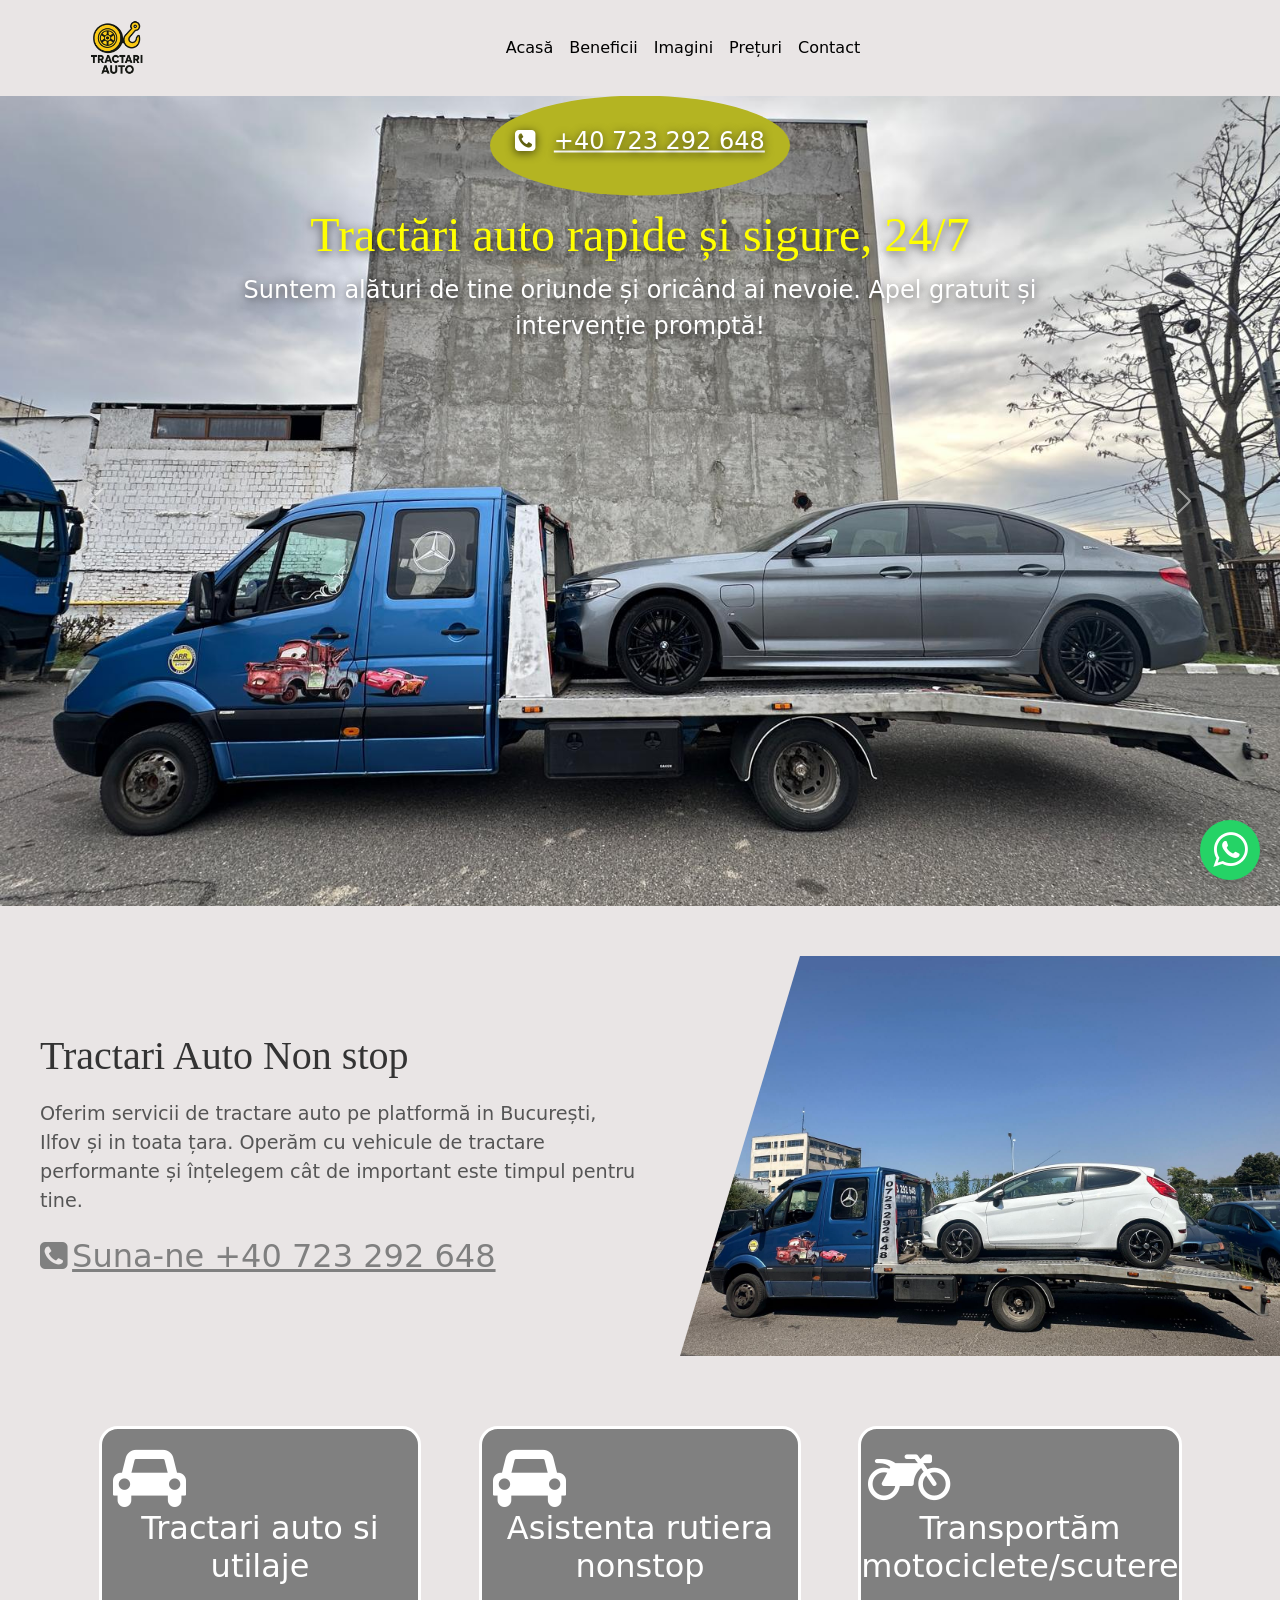
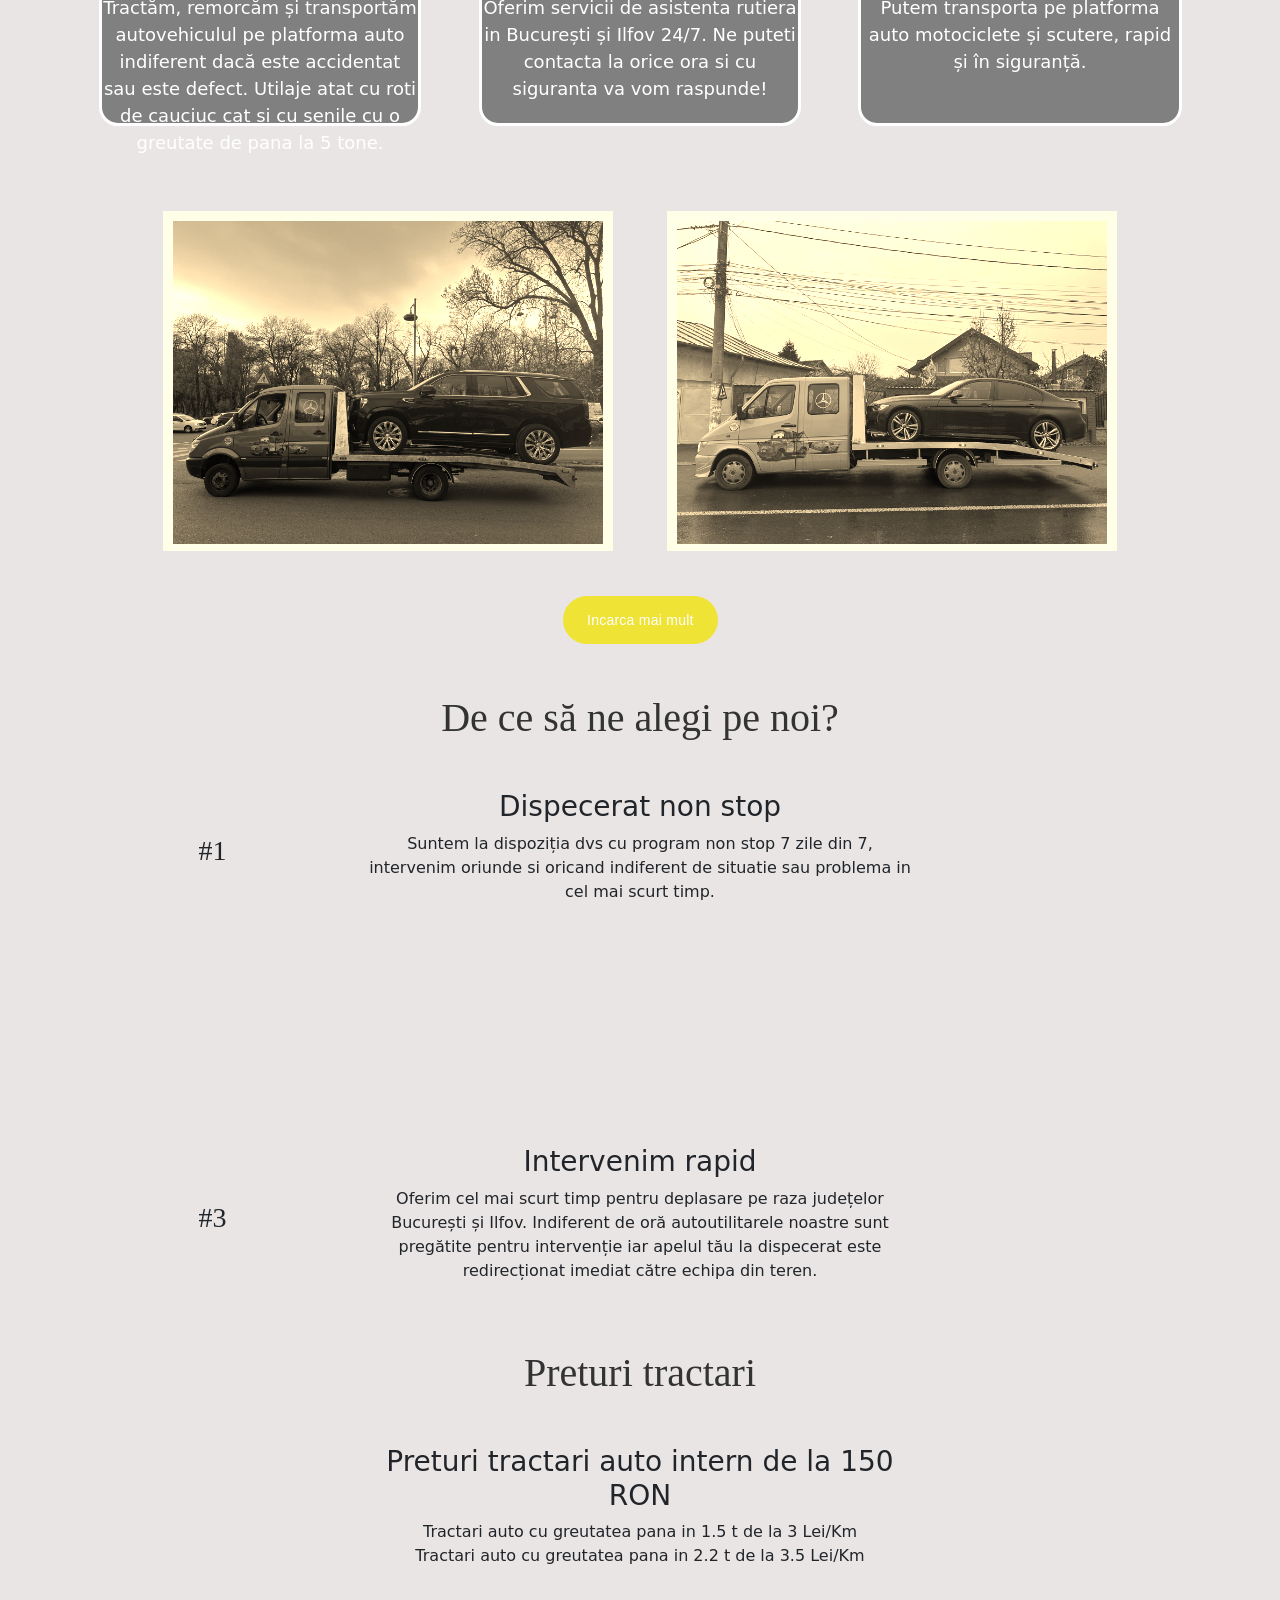
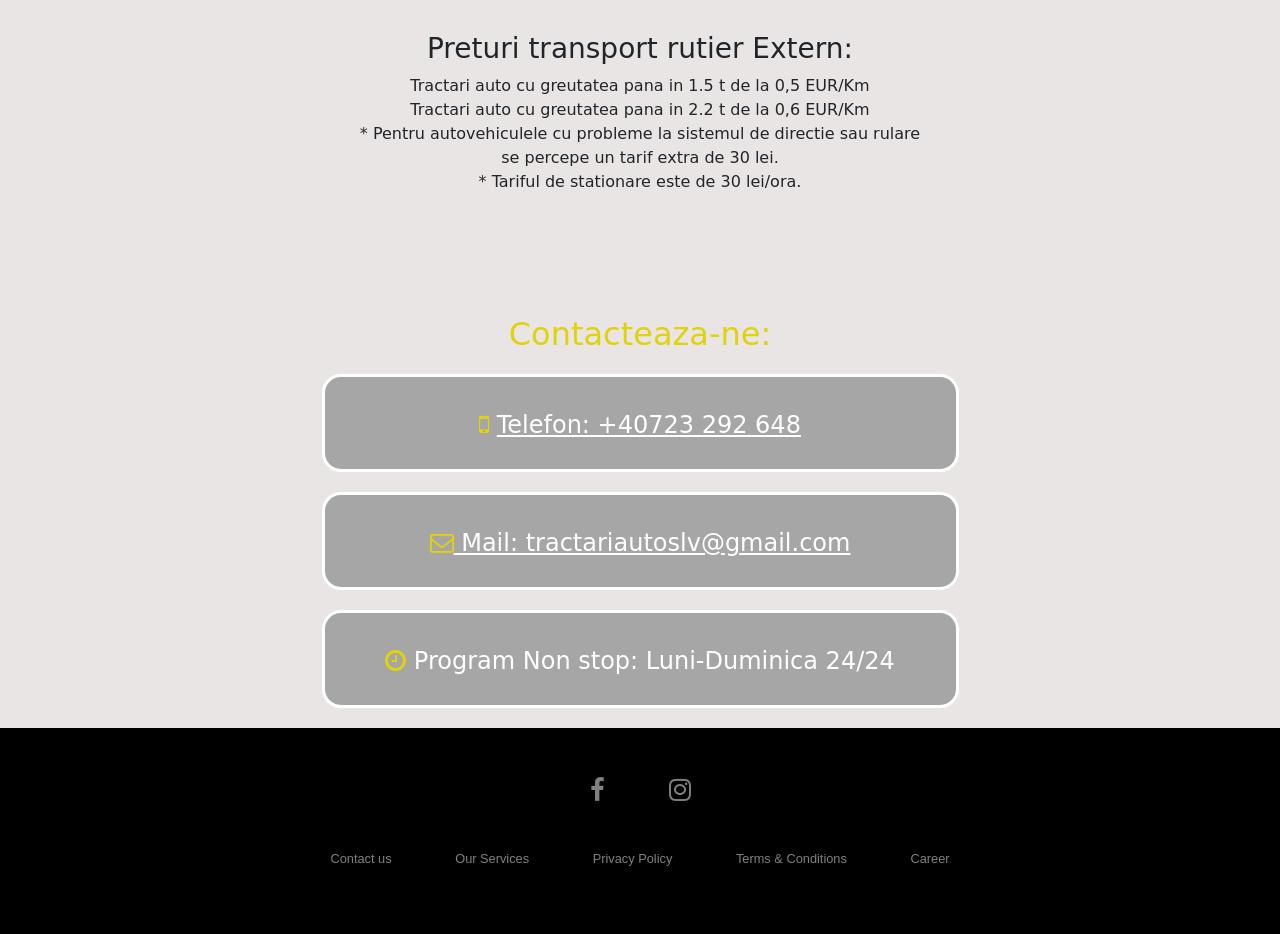
==== commit fa15df81: "Numar de telefon" ====
--- a/index.html
+++ b/index.html
@@ -8,9 +8,14 @@
 
     <meta charset="utf-8">
     <meta name="viewport" content="width=device-width, initial-scale=1">
+
+     <title>Tractări Auto București & Ilfov – Non-stop, Intervenții Rapide</title>
+    <meta name="description" content="Servicii rapide și profesionale de tractări auto în București și Ilfov. Intervenim non-stop, oriunde te afli. Contactează-ne acum!">
+
     <link href="https://cdn.jsdelivr.net/npm/bootstrap@5.0.2/dist/css/bootstrap.min.css" rel="stylesheet"
         integrity="sha384-EVSTQN3/azprG1Anm3QDgpJLIm9Nao0Yz1ztcQTwFspd3yD65VohhpuuCOmLASjC" crossorigin="anonymous">
 </head>
+
 
 <body>
 
@@ -60,7 +65,7 @@
                             <div class="phone-contact" >
                                 <i class="fa fa-phone-square" aria-hidden="true"></i>
                                 <a href="tel:40723292648"
-                                    >Suna-ne +40 723 292
+                                    >+40 723 292
                                     648</a>
                             </div>
                             <h1>Tractări auto rapide și sigure, 24/7</h1>
@@ -73,7 +78,7 @@
                             <div class="phone-contact" >
                                 <i class="fa fa-phone-square" aria-hidden="true"></i>
                                 <a href="tel:40723292648"
-                                    >Suna-ne +40 723 292
+                                    >+40 723 292
                                     648</a>
                             </div>
                             <h1>Ai probleme cu mașina? Suntem aici să te ajutăm!</h1>
@@ -86,7 +91,7 @@
                             <div class="phone-contact" >
                                 <i class="fa fa-phone-square" aria-hidden="true"></i>
                                 <a href="tel:40723292648"
-                                    >Suna-ne +40 723 292
+                                    >+40 723 292
                                     648</a>
                             </div>
                             <h1>Tractări auto de încredere în toată țara!</h1>
@@ -278,7 +283,7 @@
             </div>
         </div>
 
-        <div id="Contact" class="flex-container content space">
+        <div id="contact" class="flex-container content space">
             <div class="row reveal">
                 <div class="col-lg-12 col-md-12 col-sm-12 col-xs-12">
                     <p class="contact-p">
--- a/styles.css
+++ b/styles.css
@@ -1,5 +1,3 @@
-
-
 .btn.outline {
 	background: none;
 	padding: 12px 22px;
@@ -10,16 +8,21 @@
 	color: white
 }
 
-	.btn-primary.outline:hover, .btn-primary.outline:focus, .btn-primary.outline:active, .btn-primary.outline.active, .open > .dropdown-toggle.btn-primary {
-		color: #424344;
-		border-color: #424344;
-	}
-
-	.btn-primary.outline:active, .btn-primary.outline.active {
-		border-color: #424344;
-		color: white;
-		box-shadow: none;
-	}
+.btn-primary.outline:hover,
+.btn-primary.outline:focus,
+.btn-primary.outline:active,
+.btn-primary.outline.active,
+.open>.dropdown-toggle.btn-primary {
+	color: #424344;
+	border-color: #424344;
+}
+
+.btn-primary.outline:active,
+.btn-primary.outline.active {
+	border-color: #424344;
+	color: white;
+	box-shadow: none;
+}
 
 .container {
 	display: flex;
@@ -53,6 +56,7 @@
 #about {
 	text-align: center;
 }
+
 #price {
 	text-align: center;
 }
@@ -67,106 +71,109 @@
 	font-size: 0;
 }
 
-	.close:before,
-	.close:after {
-		position: absolute;
-		top: 50%;
-		left: 50%;
-		width: 5px;
-		height: 20px;
-		background-color: #F0F0F0;
-		transform: rotate(45deg) translate(-50%, -50%);
-		transform-origin: top left;
-		content: '';
-	}
-
-	.close:after {
-		transform: rotate(-45deg) translate(-50%, -50%);
-	}
+.close:before,
+.close:after {
+	position: absolute;
+	top: 50%;
+	left: 50%;
+	width: 5px;
+	height: 20px;
+	background-color: #F0F0F0;
+	transform: rotate(45deg) translate(-50%, -50%);
+	transform-origin: top left;
+	content: '';
+}
+
+.close:after {
+	transform: rotate(-45deg) translate(-50%, -50%);
+}
 
 .hidden {
 	display: none;
 }
 
-.nav{
+.nav {
 	background-color: #e9e5e5;
 }
 
 .nav-link {
-    color: black !important;
-}
-
-.call-center{
+	color: black !important;
+}
+
+.call-center {
 	color: grey;
 }
-.call-center a{
+
+.call-center a {
 	color: grey;
 	font-size: 2rem;
 }
-.call-center i{
+
+.call-center i {
 	color: grey;
 	font-size: 2rem;
 }
- .section-diagonal {
-      display: flex;
-      height: 400px;
-      overflow: hidden;
-    }
-
-    .text-side {
-      flex: 1;
-      background: #e9e5e5;
-      padding: 40px;
-      display: flex;
-      flex-direction: column;
-      justify-content: center;
-      z-index: 2;
-
-    }
-
-    .title {
-      margin: 0 0 20px;
-      font-size: 2.5rem;
-      color: #333;
-    }
-	
-
-    .text-side p {
-      font-size: 1.2rem;
-      color: #555;
-    }
-
-    .image-side {
-      flex: 1;
-      position: relative;
-      overflow: hidden;
-      clip-path: polygon(20% 0%, 100% 0%, 100% 100%, 0% 100%);
-      /* asta taie colțul stâng sus în diagonală */
-    }
-
-    .image-side img {
-      width: 100%;
-      height: 100%;
-      object-fit: cover;
-      display: block;
-    }
-
-    /* Responsive: pe ecrane mici devine coloană */
-    @media (max-width: 768px) {
-      .section-diagonal {
-        flex-direction: column;
-        height: auto;
-      }
-
-      .image-side {
-        clip-path: none;
-        height: 200px;
-      }
-
-      .text-side {
-        padding: 20px;
-      }
-	}
+
+.section-diagonal {
+	display: flex;
+	height: 400px;
+	overflow: hidden;
+}
+
+.text-side {
+	flex: 1;
+	background: #e9e5e5;
+	padding: 40px;
+	display: flex;
+	flex-direction: column;
+	justify-content: center;
+	z-index: 2;
+
+}
+
+.title {
+	margin: 0 0 20px;
+	font-size: 2.5rem;
+	color: #333;
+}
+
+
+.text-side p {
+	font-size: 1.2rem;
+	color: #555;
+}
+
+.image-side {
+	flex: 1;
+	position: relative;
+	overflow: hidden;
+	clip-path: polygon(20% 0%, 100% 0%, 100% 100%, 0% 100%);
+	/* asta taie colțul stâng sus în diagonală */
+}
+
+.image-side img {
+	width: 100%;
+	height: 100%;
+	object-fit: cover;
+	display: block;
+}
+
+/* Responsive: pe ecrane mici devine coloană */
+@media (max-width: 768px) {
+	.section-diagonal {
+		flex-direction: column;
+		height: auto;
+	}
+
+	.image-side {
+		clip-path: none;
+		height: 200px;
+	}
+
+	.text-side {
+		padding: 20px;
+	}
+}
 
 
 .custom-button {
@@ -180,7 +187,7 @@
 	cursor: pointer;
 	display: inline-flex;
 	fill: currentcolor;
-	font-family: "Google Sans",Roboto,Arial,sans-serif;
+	font-family: "Google Sans", Roboto, Arial, sans-serif;
 	font-size: 14px;
 	font-weight: 500;
 	height: 48px;
@@ -193,19 +200,19 @@
 	position: relative;
 	text-align: center;
 	text-transform: none;
-	transition: box-shadow 280ms cubic-bezier(.4, 0, .2, 1),opacity 15ms linear 30ms,transform 270ms cubic-bezier(0, 0, .2, 1) 0ms;
+	transition: box-shadow 280ms cubic-bezier(.4, 0, .2, 1), opacity 15ms linear 30ms, transform 270ms cubic-bezier(0, 0, .2, 1) 0ms;
 	user-select: none;
 	-webkit-user-select: none;
 	touch-action: manipulation;
 	width: auto;
-	will-change: transform,opacity;
+	will-change: transform, opacity;
 	z-index: 0;
 }
 
-	.custom-button:hover {
-		background: #F6F9FE;
-		color: #efe336;
-	}
+.custom-button:hover {
+	background: #F6F9FE;
+	color: #efe336;
+}
 
 
 .home {
@@ -255,7 +262,8 @@
 	color: #FFFFFF;
 	font-size: 1.5em;
 }
-.contact-item-p i{
+
+.contact-item-p i {
 	color: #e0d20b;
 }
 
@@ -351,7 +359,8 @@
 	transition: all .3s ease-in;
 	opacity: 1;
 	transform: scale(1.15);
-	-ms-transform: scale(1.15); /* IE 9 */
+	-ms-transform: scale(1.15);
+	/* IE 9 */
 	-webkit-transform: scale(1.15);
 }
 
@@ -369,69 +378,67 @@
 	outline: none;
 	background-color: black;
 	cursor: pointer;
-	&::before
-
-{
-	position: fixed;
-	z-index: 1;
-	top: 0;
-	left: 0;
-	right: 0;
-	bottom: 0;
-	background-color: rgba(darken(#3498db,40%),.75);
-	content: '';
-	opacity: 0;
-	pointer-events: none;
-	transition: opacity .5s cubic-bezier(0.190, 1.000, 0.220, 1.000);
-}
-
-.burger {
-	position: fixed;
-	top: 1em;
-	left: 1em;
-	z-index: 3;
-	width: 2em;
-	height: 2em;
-	margin: 0;
-	padding: 0;
-	transition: opacity .5s cubic-bezier(0.190, 1.000, 0.220, 1.000);
-	&::before, .bar, &::after
-
-{
-	position: absolute;
-	left: 0;
-	display: block;
-	width: 100%;
-	height: 12%;
-	background: white;
-	content: '';
-	transition: all .5s cubic-bezier(0.190, 1.000, 0.220, 1.000);
-}
-
-.bar {
-	top: 44%;
-}
-
-&::before {
-	top: 0;
-	transform-origin: top left;
-}
-
-&::after {
-	bottom: 0;
-	transform-origin: bottom left;
-}
-
-}
-}
-
-.inputCheckBox:focus + .checkBoxLabel,
+
+	&::before {
+		position: fixed;
+		z-index: 1;
+		top: 0;
+		left: 0;
+		right: 0;
+		bottom: 0;
+		background-color: rgba(darken(#3498db, 40%), .75);
+		content: '';
+		opacity: 0;
+		pointer-events: none;
+		transition: opacity .5s cubic-bezier(0.190, 1.000, 0.220, 1.000);
+	}
+
+	.burger {
+		position: fixed;
+		top: 1em;
+		left: 1em;
+		z-index: 3;
+		width: 2em;
+		height: 2em;
+		margin: 0;
+		padding: 0;
+		transition: opacity .5s cubic-bezier(0.190, 1.000, 0.220, 1.000);
+
+		&::before,
+		.bar,
+		&::after {
+			position: absolute;
+			left: 0;
+			display: block;
+			width: 100%;
+			height: 12%;
+			background: white;
+			content: '';
+			transition: all .5s cubic-bezier(0.190, 1.000, 0.220, 1.000);
+		}
+
+		.bar {
+			top: 44%;
+		}
+
+		&::before {
+			top: 0;
+			transform-origin: top left;
+		}
+
+		&::after {
+			bottom: 0;
+			transform-origin: bottom left;
+		}
+
+	}
+}
+
+.inputCheckBox:focus+.checkBoxLabel,
 .checkBoxLabel:hover {
-	.burger
-
-{
-	opacity: .75;
-}
+	.burger {
+		opacity: .75;
+	}
 
 }
 
@@ -440,25 +447,25 @@
 
 main {
 	overflow: hidden;
-	.content
-
-{
-	transform: translate3d(0,0,0); /* material acceleration */
-	will-change: transform, filter;
-	transition: all .5s cubic-bezier(0.190, 1.000, 0.220, 1.000);
-}
+
+	.content {
+		transform: translate3d(0, 0, 0);
+		/* material acceleration */
+		will-change: transform, filter;
+		transition: all .5s cubic-bezier(0.190, 1.000, 0.220, 1.000);
+	}
 
 }
 
 footer {
 	overflow: hidden;
-	.content
-
-{
-	transform: translate3d(0,0,0); /* material acceleration */
-	will-change: transform, filter;
-	transition: all .5s cubic-bezier(0.190, 1.000, 0.220, 1.000);
-}
+
+	.content {
+		transform: translate3d(0, 0, 0);
+		/* material acceleration */
+		will-change: transform, filter;
+		transition: all .5s cubic-bezier(0.190, 1.000, 0.220, 1.000);
+	}
 
 }
 
@@ -471,37 +478,37 @@
 	text-align: center;
 }
 
-	.footer .row {
-		width: 100%;
-		margin: 1% 0%;
-		padding: 0.6% 0%;
-		color: gray;
-		font-size: 0.8em;
-	}
-
-		.footer .row a {
-			text-decoration: none;
-			color: gray;
-			transition: 0.5s;
-		}
-
-			.footer .row a:hover {
-				color: #efe336;
-			}
-
-		.footer .row ul {
-			width: 100%;
-		}
-
-			.footer .row ul li {
-				display: inline-block;
-				margin: 0px 30px;
-			}
-
-		.footer .row a i {
-			font-size: 2em;
-			margin: 0% 1%;
-		}
+.footer .row {
+	width: 100%;
+	margin: 1% 0%;
+	padding: 0.6% 0%;
+	color: gray;
+	font-size: 0.8em;
+}
+
+.footer .row a {
+	text-decoration: none;
+	color: gray;
+	transition: 0.5s;
+}
+
+.footer .row a:hover {
+	color: #efe336;
+}
+
+.footer .row ul {
+	width: 100%;
+}
+
+.footer .row ul li {
+	display: inline-block;
+	margin: 0px 30px;
+}
+
+.footer .row a i {
+	font-size: 2em;
+	margin: 0% 1%;
+}
 
 @media (max-width:720px) {
 	.footer {
@@ -509,16 +516,17 @@
 		padding: 5%;
 	}
 
-		.footer .row ul li {
-			display: block;
-			margin: 10px 0px;
-			text-align: left;
-		}
-
-		.footer .row a i {
-			margin: 0% 3%;
-		}
-}
+	.footer .row ul li {
+		display: block;
+		margin: 10px 0px;
+		text-align: left;
+	}
+
+	.footer .row a i {
+		margin: 0% 3%;
+	}
+}
+
 /* helper */
 .visuallyhidden {
 	border: 0;
@@ -542,10 +550,10 @@
 	transition: 0.5s all ease;
 }
 
-	.reveal.active {
-		transform: translateY(0);
-		opacity: 1;
-	}
+.reveal.active {
+	transform: translateY(0);
+	opacity: 1;
+}
 
 .custom-textArea {
 	border: 3px solid;
@@ -590,12 +598,12 @@
 	text-align: center;
 }
 
-	.benefits:hover {
-		border: 2px solid #efe336;
-		-webkit-transform: scale(1.1);
-		-ms-transform: scale(1.1);
-		transform: scale(1.1);
-	}
+.benefits:hover {
+	border: 2px solid #efe336;
+	-webkit-transform: scale(1.1);
+	-ms-transform: scale(1.1);
+	transform: scale(1.1);
+}
 
 
 
@@ -605,12 +613,12 @@
 		width: 90%;
 	}
 
-		.benefits:hover {
-			height: 200px;
-			-webkit-transform: scale(1.1);
-			-ms-transform: scale(1.1);
-			transform: scale(1.1);
-		}
+	.benefits:hover {
+		height: 200px;
+		-webkit-transform: scale(1.1);
+		-ms-transform: scale(1.1);
+		transform: scale(1.1);
+	}
 }
 
 @media screen and (max-width: 400px) {
@@ -619,13 +627,13 @@
 		width: 100%;
 	}
 
-		.benefits:hover {
-			height: 350px;
-			-webkit-transform: scale(1.1);
-			-ms-transform: scale(1.1);
-			transform: scale(1.1);
-			width: 100%;
-		}
+	.benefits:hover {
+		height: 350px;
+		-webkit-transform: scale(1.1);
+		-ms-transform: scale(1.1);
+		transform: scale(1.1);
+		width: 100%;
+	}
 }
 
 
@@ -638,13 +646,14 @@
 	transition: all .3s ease-in;
 	opacity: 1;
 	transform: scale(1.15);
-	-ms-transform: scale(1.15); /* IE 9 */
+	-ms-transform: scale(1.15);
+	/* IE 9 */
 	-webkit-transform: scale(1.15);
 
 
 }
 
-	.benefits:hover  i {
+.benefits:hover i {
 	color: yellow;
 }
 
@@ -665,8 +674,8 @@
 }
 
 .logo {
-    height: 70px;  
-    width: auto;
+	height: 70px;
+	width: auto;
 }
 
 .space {
@@ -706,85 +715,126 @@
 	font-weight: 700;
 }
 
-.section-number{
-		font: 2.5em/1.4 "roboto condensed";
+.section-number {
+	font: 2.5em/1.4 "roboto condensed";
 	font-weight: 700;
 	text-align: center;
-	
-}
+
+}
+
 .whatsapp-button {
 	text-align: center;
-    position: fixed;
-    bottom: 20px; /* Poziționează butonul la 20px de jos */
-    right: 20px;  /* Poziționează butonul la 20px de dreapta */
-    background-color: #25D366; /* Culoarea verde specifică WhatsApp */
-    color: white; /* Culoarea textului (iconului) */
-    border-radius: 50%; /* Face butonul rotund */
-    width: 60px;
+	position: fixed;
+	bottom: 20px;
+	/* Poziționează butonul la 20px de jos */
+	right: 20px;
+	/* Poziționează butonul la 20px de dreapta */
+	background-color: #25D366;
+	/* Culoarea verde specifică WhatsApp */
+	color: white;
+	/* Culoarea textului (iconului) */
+	border-radius: 50%;
+	/* Face butonul rotund */
+	width: 60px;
 	height: 60px;
-    font-size: 40px; /* Dimensiunea iconului */
-    box-shadow: 0 4px 10px rgba(0, 0, 0, 0.1); /* Adaugă o umbră subtilă pentru un efect 3D */
-    z-index: 1000; /* Asigură că butonul va fi deasupra altor elemente */
-    transition: transform 0.3s ease, background-color 0.3s ease; /* Efect de tranziție pe hover */
+	font-size: 40px;
+	/* Dimensiunea iconului */
+	box-shadow: 0 4px 10px rgba(0, 0, 0, 0.1);
+	/* Adaugă o umbră subtilă pentru un efect 3D */
+	z-index: 1000;
+	/* Asigură că butonul va fi deasupra altor elemente */
+	transition: transform 0.3s ease, background-color 0.3s ease;
+	/* Efect de tranziție pe hover */
 }
 
 
 /* Efect de hover pe butonul WhatsApp */
 .whatsapp-button:hover {
-    transform: scale(1.1); /* Lărgește butonul la hover */
-    background-color: #128C7E; /* Schimbă culoarea la hover */
-}
-
-
-    .carousel-item {
-      height: 90vh;
-      min-height: 400px;
-      background-size: cover;
-      background-position: center;
-      position: relative;
-      color: white;
-    }
-
-    .carousel-caption {
-      position: absolute;
-      top: 50%;
-      transform: translateY(-50%);
-      text-shadow: 0 2px 10px rgba(0, 0, 0, 0.7);
-    }
-	.carousel-caption h1{
-		color: yellow;
-		 font-size: 3rem;
-	}
+	transform: scale(1.1);
+	/* Lărgește butonul la hover */
+	background-color: #128C7E;
+	/* Schimbă culoarea la hover */
+}
+
+
+.carousel-item {
+	height: 90vh;
+	min-height: 400px;
+	background-size: cover;
+	background-position: center;
+	position: relative;
+	color: white;
+}
+
+.carousel-caption {
+	position: absolute;
+	top: 30%;
+	transform: translateY(-50%);
+	text-shadow: 0 2px 10px rgba(0, 0, 0, 0.7);
+}
+
+.carousel-caption h1 {
+	color: yellow;
+	font-size: 3rem;
+}
+
+.carousel-caption p {
+	font-size: 1.5rem;
+}
+
+@media (max-width: 768px) {
+	.carousel-caption h1 {
+		font-size: 1.8rem;
+	}
+
 	.carousel-caption p {
-        font-size: 1.5rem;
-      }
-
-    @media (max-width: 768px) {
-      .carousel-caption h1 {
-        font-size: 1.8rem;
-      }
-      .carousel-caption p {
-        font-size: 1rem;
-      }
-    }	
+		font-size: 1rem;
+	}
+}
 
 .custom-navbar {
-  background-color: #e9e5e5 !important;
-  color: #ffffff;
-}
-.nav-item{
-	color: white;
-}
-
-.phone-contact{
-	margin-bottom: 20px; 
+	background-color: #e9e5e5 !important;
+	color: #ffffff;
+}
+
+.nav-item {
+	color: white;
+}
+
+.phone-contact {
+	 text-align: center;    
+    line-height: 90px;   
+	height: 100px;
+	border-radius: 50%;
+	margin: 10px auto;
+	width: 300px;
+	background-color: rgb(180, 180, 34);
+	margin-top: 10px;
 	font-size: 1.5rem;
 }
-.phone-contact a{
+
+.phone-contact a {
 	color: white;
 	margin-left: 10px;
 }
 
-.contact-item-p a{
-	color: white;
+.contact-item-p a {
+	color: white;
+}
+
+
+@media screen and (max-width: 600px) {
+	.phone-contact {
+		width: 300px;
+		margin-top: 10px;
+		font-size: 1.5rem;
+	}
+}
+
+@media screen and (max-width: 400px) {
+	.phone-contact {
+		width: 280px;
+		margin-top: 10px;
+		font-size: 1.5rem;
+	}
 }
